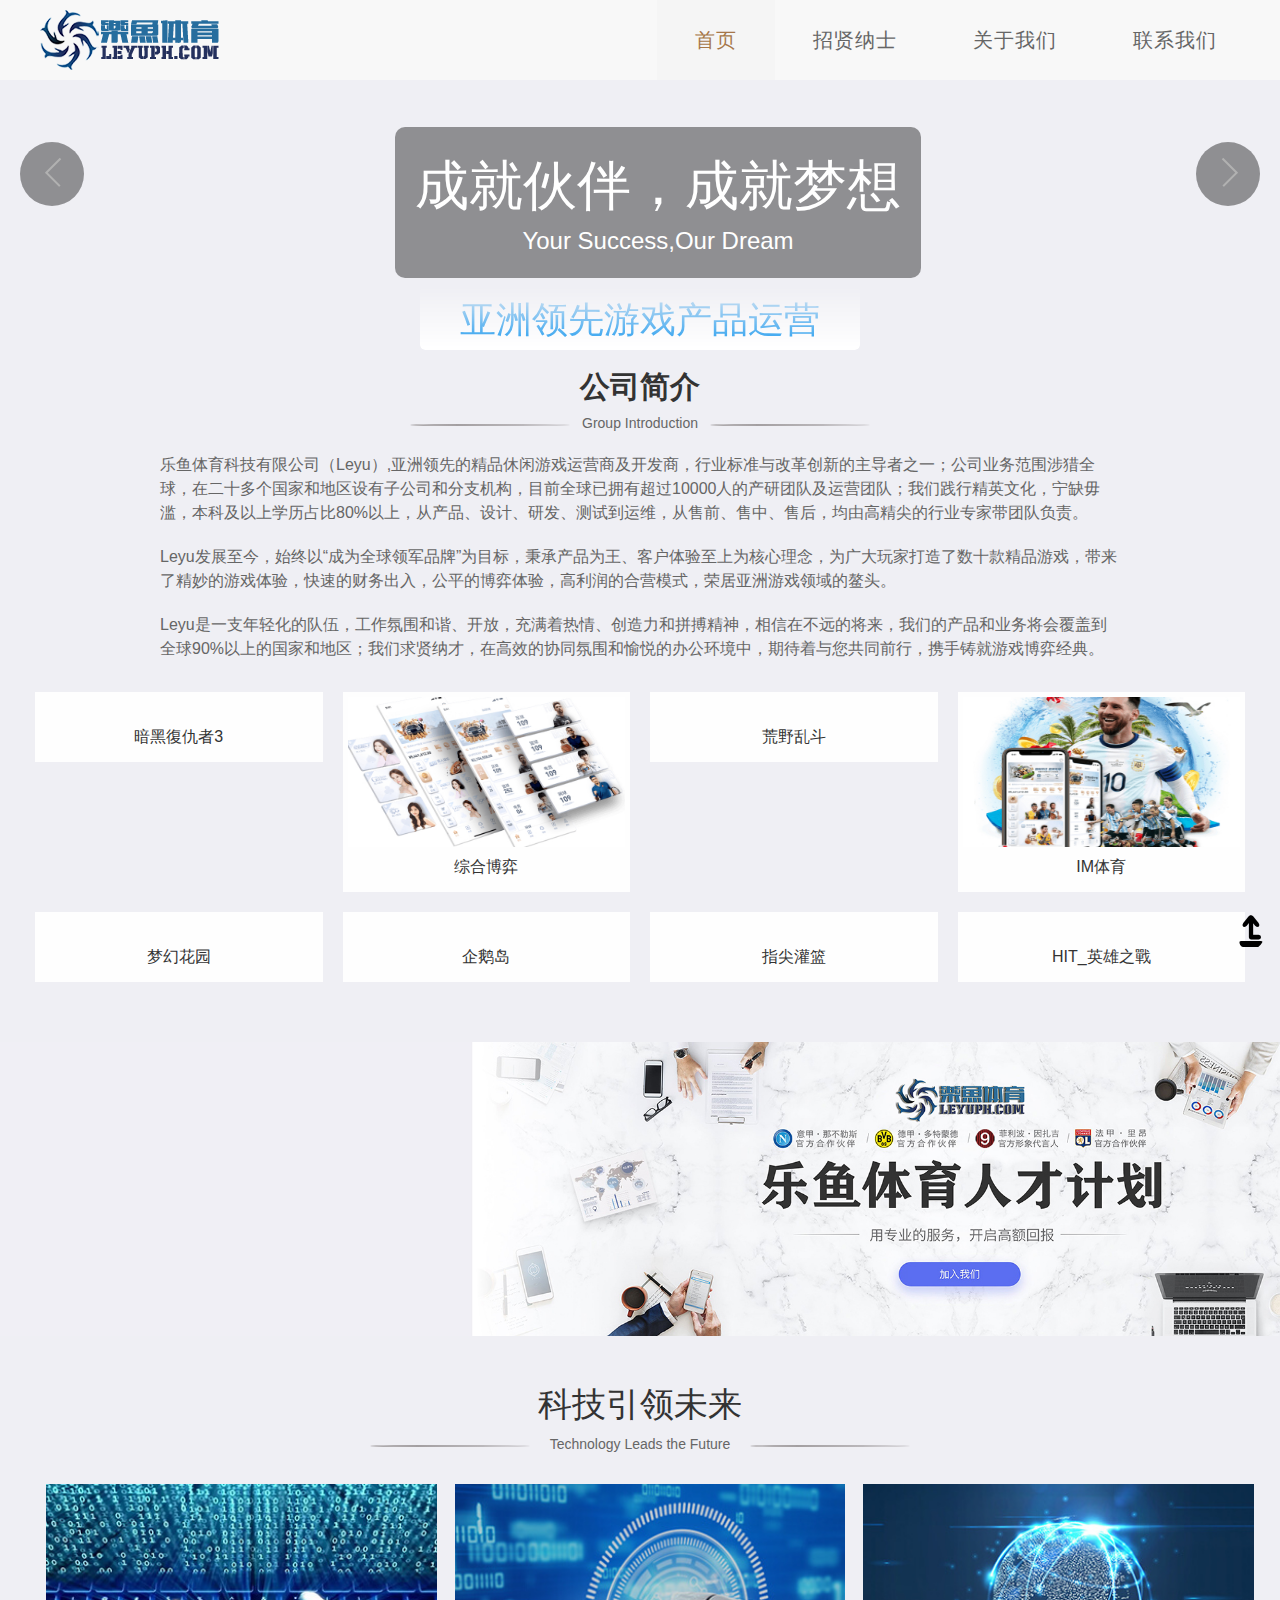
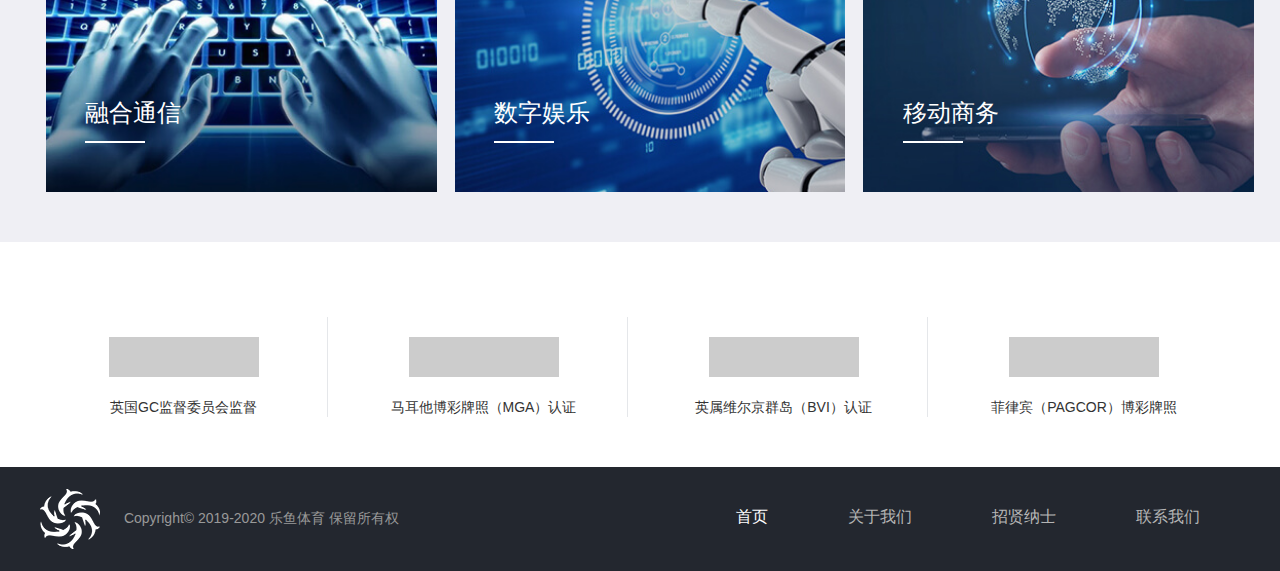
==== index.html @ 49783136 "add worker" ====
<!DOCTYPE html>
<html lang="en" class=" js csstransforms csstransforms3d csstransitions">


<head>
    <meta http-equiv="Content-Type" content="text/html; charset=UTF-8">

    <meta http-equiv="X-UA-Compatible" content="IE=11">
    <title>乐鱼体育官网</title>
    <meta name="viewport" content="width=device-width, initial-scale=1">
    <meta name="keywords" content="乐鱼体育官网">
    <link rel="shortcut icon" href="img/favicon.ico">
    <link rel="stylesheet" type="text/css" href="index_files/demo-v=1.0.0.css">
    <link rel="stylesheet" href="index_files/common-v=1.0.0.css">
    <link rel="stylesheet" href="index_files/plugins-v=1.0.0.css">
    <link rel="stylesheet" href="index_files/style-v=1.0.0.css">

    <style>
        @media (min-width: 992px) {
            .col-md-3 {
                width: 20%;
            }
        }

        .wow {
            visibility: visible !important;
        }
    </style>
    <!-- Global site tag (gtag.js) - Google Analytics -->
<script async src="https://www.googletagmanager.com/gtag/js?id=G-ELKP93X897"></script>
<script>
  window.dataLayer = window.dataLayer || [];
  function gtag(){dataLayer.push(arguments);}
  gtag('js', new Date());

  gtag('config', 'G-ELKP93X897');
</script>
</head>

<body class="home-page">



    <header id="home" class="home bg-image">
        <div class="overlay">
            <nav class="navbar navbar-default nav-sec navbar-fixed-top  wow fadeInUp" style="visibility: visible; animation-name: fadeInUp;">
                <div class="container">
                    <div class="navbar-header nav-pc">
                        <a class="navbar-brand" href="javascript:window.open('http://leyuph.com/');" title="Leyu">
                            <img src="index_files/logo.png" alt="Leyu Logo" id="Leyu Logo">
                        </a>
                    </div>
                    <div>
                        <ul class="nav navbar-nav navbar-right">
                            <li class="nav-mobile">
                            </li>
                            <li class="active">
                                <a href="index1.html">
                                    <span>首页</span>
                                </a>
                            </li>
                            <li>
                                <a href="imploye.html">
                                    <span>招贤纳士</span>
                                </a>
                            </li>
                            <li>
                                <a href="about.html">
                                    <span>关于我们</span>
                                </a>
                            </li>
                            <li>
                                <a href="contact.html">
                                    <span>联系我们</span>
                                </a>
                            </li>
                        </ul>
                    </div>
                </div>
            </nav>
        </div>
    </header>
    <!-- 头部结束 -->

    <section id="slider" class="slider mt80">
        <div class="video-box show-pc">
            <div class="title txt">
                <p class="wow fadeInLeft" data-wow-delay="0.2s" style="visibility: visible; animation-delay: 0.2s; animation-name: fadeInLeft;">成就伙伴，成就梦想</p>
                <span class="wow fadeInRight" data-wow-delay="0.2s" style="visibility: visible; animation-delay: 0.2s; animation-name: fadeInRight;">Your Success,Our
                    Dream</span>
            </div>
            <div class="video-01" style="display: none;">
                <video playsinline="" muted="" poster="./img/home-banner-placeholder.jpg" id="video-first">
                    <source src="img/banner-1.mp4" type="video/mp4">
                </video>
            </div>
            <div class="video-02" style="">
                <video playsinline="" muted="" poster="./img/home-banner-placeholder.jpg" id="video-second">
                    <source src="img/banner-2.mp4" type="video/mp4">
                </video>
            </div>
            <div class="swiper-btn-prev btn-video-swiper"><span></span></div>
            <div class="swiper-btn-next btn-video-swiper"><span></span></div>
        </div>
        <div class="swiper-container swiper-container-top show-mobile swiper-container-horizontal">
            <div class="txt-mobile">
                <p class="wow fadeInLeft animated" data-wow-delay="0.2s" style="visibility: visible; animation-delay: 0.2s; animation-name: fadeInLeft;">成就伙伴，成就梦想</p>
                <span class="wow fadeInRight animated" data-wow-delay="0.2s" style="visibility: visible; animation-delay: 0.2s; animation-name: fadeInRight;">Your Success,Our
                    Dream</span>
            </div>
            <div class="swiper-wrapper" style="transition-duration: 0ms;">
                <div class="swiper-slide swiper-slide-duplicate swiper-slide-duplicate-active" data-swiper-slide-index="1"><img src="index_files/home-banner-02-m.jpg"></div>
                <div class="swiper-slide swiper-slide-prev swiper-slide-duplicate-next" data-swiper-slide-index="0"><img src="index_files/home-banner-01-m.jpg"></div>
                <div class="swiper-slide swiper-slide-active" data-swiper-slide-index="1"><img src="index_files/home-banner-02-m.jpg"></div>
                <div class="swiper-slide swiper-slide-duplicate swiper-slide-next swiper-slide-duplicate-prev" data-swiper-slide-index="0"><img src="index_files/home-banner-01-m.jpg"></div>
            </div>
            <!-- Add Pagination -->
            <div class="swiper-pagination swiper-pagination-clickable swiper-pagination-bullets"><span class="swiper-pagination-bullet"></span><span class="swiper-pagination-bullet swiper-pagination-bullet-active"></span></div>
        </div>
    </section>
    <!-- 轮播结束 -->

    <section id="group-intro" class="group-intro">
        <div class="overlay">
            <div class="container">
                <div class="row">
                    <div class="col-md-12">
                        <div class="section-title text-center wow fadeInUp" data-wow-delay="0.2s" data-wow-duration=".5s" style="visibility: visible; animation-duration: 0.5s; animation-delay: 0.2s; animation-name: fadeInUp;">
                            <h3 class="show-pc" style="-webkit-mask-image: -webkit-gradient(linear, 0 0, 0 bottom, from(rgba(77, 169, 231, 0)), to(#1798ef));color: #1798ef;">亚洲领先游戏产品运营</h3>
                            <h2>公司简介</h2>
                            <span class="title-underline wow fadeInUp" data-wow-delay="0.4s" data-wow-duration=".5s" style="visibility: visible; animation-duration: 0.5s; animation-delay: 0.4s; animation-name: fadeInUp;">
                                Group Introduction
                            </span>
                            <p class="details" style="text-align: left;">
                                乐鱼体育科技有限公司（Leyu）,亚洲领先的精品休闲游戏运营商及开发商，行业标准与改革创新的主导者之一；公司业务范围涉猎全球，在二十多个国家和地区设有子公司和分支机构，目前全球已拥有超过10000人的产研团队及运营团队；我们践行精英文化，宁缺毋滥，本科及以上学历占比80%以上，从产品、设计、研发、测试到运维，从售前、售中、售后，均由高精尖的行业专家带团队负责。
                            </p>
                            <p class="details" style="text-align: left;">
                                Leyu发展至今，始终以“成为全球领军品牌”为目标，秉承产品为王、客户体验至上为核心理念，为广大玩家打造了数十款精品游戏，带来了精妙的游戏体验，快速的财务出入，公平的博弈体验，高利润的合营模式，荣居亚洲游戏领域的鳌头。
                            </p>
                            <p class="details" style="text-align: left;">
                                Leyu是一支年轻化的队伍，工作氛围和谐、开放，充满着热情、创造力和拼搏精神，相信在不远的将来，我们的产品和业务将会覆盖到全球90%以上的国家和地区；我们求贤纳才，在高效的协同氛围和愉悦的办公环境中，期待着与您共同前行，携手铸就游戏博弈经典。
                            </p>
                        </div>
                    </div>
                </div>
                <div class="row width90">
                    <div class="col-md-4 wow fadeInUp" data-wow-delay="0.2s" style="visibility: visible; animation-delay: 0.2s; animation-name: fadeInUp;">
                    </div>
                    <div class="col-md-12">
                        <div class="row">
                            <div class="col-md-3.5 col-sm-3 wow fadeInUp show-pc" data-wow-delay="0.1s" style="visibility: visible; animation-delay: 0.1s; animation-name: fadeInUp;">
                                <div class="single-info">
                                    <div class="icon-contact">
                                        <img src="index_files/暗黑復仇者3@2x.jpg" alt="">
                                    </div>
                                    <div class="info-text">
                                        <h4>暗黑復仇者3</h4>
                                    </div>
                                </div>
                            </div>
                            <div class="col-md-3.5 col-sm-3 wow fadeInUp" data-wow-delay="0.2s" style="visibility: visible; animation-delay: 0.2s; animation-name: fadeInUp;">
                                <div class="single-info">
                                    <div class="icon-contact">
                                        <img src="index_files/zonghe.jpg" alt="">
                                    </div>
                                    <div class="info-text">
                                        <h4>综合博弈</h4>
                                    </div>
                                </div>
                            </div>
                            <div class="col-md-3.5 col-sm-3 wow fadeInUp show-pc" data-wow-delay="0.4s" style="visibility: visible; animation-delay: 0.4s; animation-name: fadeInUp;">
                                <div class="single-info">
                                    <div class="icon-contact">
                                        <img src="index_files/荒野乱斗@2x.jpg" alt="">
                                    </div>
                                    <div class="info-text">
                                        <h4>荒野乱斗</h4>
                                    </div>
                                </div>
                            </div>
                            <div class="col-md-3.5 col-sm-3 wow fadeInUp" data-wow-delay="0.6s" style="visibility: visible; animation-delay: 0.6s; animation-name: fadeInUp;">
                                <div class="single-info">
                                    <div class="icon-contact">
                                        <img src="index_files/IMsport.jpg" alt="">
                                    </div>
                                    <div class="info-text">
                                        <h4>IM体育</h4>
                                    </div>
                                </div>
                            </div>
                            <div class="col-md-3.5 col-sm-3 wow fadeInUp" data-wow-delay="0.1s" style="visibility: hidden; animation-delay: 0.1s; animation-name: none;">
                                <div class="single-info">
                                    <div class="icon-contact lee-skype-wrap">
                                        <img class="lazy" src="index_files/梦幻花园@2x.jpg" data-original="index_files/梦幻花园@2x.jpg" alt="">
                                    </div>
                                    <div class="info-text">
                                        <h4>梦幻花园</h4>
                                    </div>
                                </div>
                            </div>
                            <div class="col-md-3.5 col-sm-3 wow fadeInUp show-pc" data-wow-delay="0.2s" style="visibility: hidden; animation-delay: 0.2s; animation-name: none;">
                                <div class="single-info">
                                    <div class="icon-contact">
                                        <img class="lazy" src="index_files/企鹅岛@2x.jpg" data-original="index_files/企鹅岛@2x.jpg" alt="">
                                    </div>
                                    <div class="info-text">
                                        <h4>企鹅岛</h4>
                                    </div>
                                </div>
                            </div>
                            <div class="col-md-3.5 col-sm-3 wow fadeInUp" data-wow-delay="0.4s" style="visibility: hidden; animation-delay: 0.4s; animation-name: none;">
                                <div class="single-info">
                                    <div class="icon-contact">
                                        <img class="lazy" src="index_files/指尖灌篮@2x.jpg" data-original="index_files/指尖灌篮@2x.jpg" alt="">
                                    </div>
                                    <div class="info-text">
                                        <h4>指尖灌篮</h4>
                                    </div>
                                </div>
                            </div>
                            <div class="col-md-3.5 col-sm-3 wow fadeInUp show-pc" data-wow-delay="0.6s" style="visibility: hidden; animation-delay: 0.6s; animation-name: none;">
                                <div class="single-info">
                                    <div class="icon-contact">
                                        <img class="lazy" src="index_files/HIT_英雄之戰@2x.jpg" data-original="index_files/HIT_英雄之戰@2x.jpg" alt="">
                                    </div>
                                    <div class="info-text">
                                        <h4>HIT_英雄之戰</h4>
                                    </div>
                                </div>
                            </div>
                        </div>
                    </div>
                </div>
            </div>
        </div>
    </section>
    <!-- 集团简介结束 -->

    <div id="location" class="location">
        <div class="swiper-container swiper-location show-pc">
            <div class="swiper-wrapper">
               <img class="lazy" src="img/banner-01.jpg" data-original="img/banner-01.jpg" alt="" style="margin: 0 auto;width:1920px" >

                                    </div>
                                </div>
                            </div>
                            <div class="col-md-5 col-sm-6">
                            </div>
                        </div>
                    </div>
                </div>

                    </div>
                </div>
            </div>

        </div>
        <div class="overlay show-mobile">
            <div class="container">
                <div class="row">
                    <div class="col-md-12">
                        <div class="section-title text-center wow fadeInUp animated" data-wow-delay="0.2s" data-wow-duration=".5s" style="visibility: visible; animation-duration: 0.5s; animation-delay: 0.2s; animation-name: fadeInUp;">
                            <h3 class="show-pc" text="集网络之成  融科技于身"></h3>
                            <h2>地理位置</h2>
                            <span class="title-underline wow fadeInUp animated" data-wow-delay="0.4s" data-wow-duration=".5s" style="visibility: visible; animation-duration: 0.5s; animation-delay: 0.4s; animation-name: fadeInUp;">
                                Geographical Position
                            </span>
                            <p class="details">乐鱼体育（Leyu）坐落在马尼拉，菲律宾首都及第一大城市，
                                是全世界最具国际化的城市之一， 同时也是全世界最多元化
                                的城市之一， 被人们称为“亚洲的纽约”。是菲律宾的首都城
                                市和最大的港口， 位于菲律宾最大岛屿－吕宋岛马尼拉湾东
                                岸，也称“小吕宋”， 濒临天然的优良港湾 —— 马尼拉湾。
                                可谓天高海阔，人间至美之境。</p>
                        </div>
                    </div>
                </div>
                <div class="row width90">
                    <div class="col-md-12">
                        <div class="row">
                            <div class="col-md-3.5 col-sm-3 wow fadeInUp animated" data-wow-delay="0.1s" style="visibility: visible; animation-delay: 0.1s; animation-name: fadeInUp;">
                                <div class="single-info">
                                    <div class="icon-contact">
                                        <img class="lazy" src="index_files/placeholder.jpg" data-original="img/location-m-01.jpg" alt="">
                                        <img class="lazy" src="index_files/placeholder.jpg" data-original="img/location-m-02.jpg" alt="" style="margin-top: 10%">
                                    </div>
                                </div>
                            </div>
                            <div class="col-md-3.5 col-sm-3 wow fadeInUp animated" data-wow-delay="0.2s" style="visibility: visible; animation-delay: 0.2s; animation-name: fadeInUp;">
                                <div class="single-info">
                                    <div class="icon-contact">
                                        <img class="lazy" src="index_files/placeholder.jpg" data-original="img/location-m-03.jpg" alt="">
                                    </div>
                                </div>
                            </div>
                        </div>
                    </div>
                </div>
            </div>
        </div>
    </div>
    <!-- 地理位置结束 -->

    <div id="support" class="support">
        <div class="overlay">
            <div class="container">
                <div class="title">
                    <h2>科技引领未来</h2>
                    <span class="title-underline wow fadeInUp" data-wow-delay="0.2s" style="visibility: hidden; animation-delay: 0.2s; animation-name: none;">
                        Technology Leads the Future
                    </span>
                </div>
                <div class="detail">
                    <ul>
                        <li class="wow fadeInUp" data-wow-delay="0.2s" style="visibility: hidden; animation-delay: 0.2s; animation-name: none;">
                            <img src="index_files/tech-01.jpg" alt="" class="show-pc">
                            <div class="hover-cont">
                                <h6>融合通信</h6>
                                <p>基于云托管解决方案，在固定和移动网络上同时使用不同技术提供产品比以往任何时候都更加重要。乐鱼体育通信是基于云托管解决方案的下一代服务交付平台，300余家三方支付稳定合作。
                                </p>
                            </div>
                            <img src="index_files/tech-m-01.jpg" alt="" class="show-mobile">
                        </li>
                        <li class="wow fadeInUp" data-wow-delay="0.4s" style="visibility: hidden; animation-delay: 0.4s; animation-name: none;">
                            <img src="index_files/tech-02.jpg" alt="" class="show-pc">
                            <div class="hover-cont">
                                <h6>数字娱乐</h6>
                                <p>如今，广泛开发的数字娱乐行业比以往任何时候都能覆盖更多的平台和用户。乐鱼体育为电信服务提供商、平台代理商提供数字娱乐解决方案。
                                </p>
                            </div>
                            <img src="index_files/tech-m-02.jpg" alt="" class="show-mobile">
                        </li>
                        <li class="wow fadeInUp" data-wow-delay="0.6s" style="visibility: hidden; animation-delay: 0.6s; animation-name: none;">
                            <img src="index_files/tech-03.jpg" alt="" class="show-pc">
                            <div class="hover-cont">
                                <h6>移动商务</h6>
                                <p>移动商务市场的蓬勃发展表明公司必须进入移动金融领域。无论您是需要开发移动钱包应用程序，还是为您的客户实施其他移动金融游戏服务，乐鱼体育团队都将提出并实施最佳解决方案。
                                </p>
                            </div>
                            <img src="index_files/tech-m-03.jpg" alt="" class="show-mobile">
                        </li>
                    </ul>
                    <div class="clr"></div>
                </div>
            </div>
        </div>
    </div>
    <!-- 科技引领未来结束  -->

    <div class="product-show product-detail" id="advantage">
        <div class="product-list">
            <ul>
                <li class="wow fadeInUp" data-wow-delay="0.4s" style="visibility: hidden; animation-duration: 1s; animation-delay: 0.4s; animation-name: none;">
                    <div class="icon">
                        <img class="lazy" src="index_files/placeholder.jpg" data-original="img/rz_1.png" alt="" width="150" height="40">
                    </div>
                    <span>英国GC监督委员会监督</span>
                </li>
                <li class="wow fadeInUp" data-wow-delay="0.4s" style="visibility: hidden; animation-duration: 1s; animation-delay: 0.4s; animation-name: none;">
                    <div class="icon">
                        <img class="lazy" src="index_files/placeholder.jpg" data-original="img/rz_2.png" alt="" width="150" height="40">
                    </div>
                    <span>马耳他博彩牌照（MGA）认证</span>
                </li>
                <li class="wow fadeInUp" data-wow-delay="0.4s" style="visibility: hidden; animation-duration: 1s; animation-delay: 0.4s; animation-name: none;">
                    <div class="icon">
                        <img class="lazy" src="index_files/placeholder.jpg" data-original="img/rz_3.png" alt="" width="150" height="40">
                    </div>
                    <span>英属维尔京群岛（BVI）认证</span>
                </li>
                <li class="wow fadeInUp" data-wow-delay="0.4s" style="visibility: hidden; animation-duration: 1s; animation-delay: 0.4s; animation-name: none;">
                    <div class="icon">
                        <img class="lazy" src="index_files/placeholder.jpg" data-original="img/rz_4.png" alt="" width="150" height="40">
                    </div>
                    <span>菲律宾（PAGCOR）博彩牌照</span>
                </li>
            </ul>
            <div class="clr"></div>
        </div>
    </div>

    <footer id="footer" class="footer">
        <div class="container">

            <div class="logo-footer wow fadeInUp fl" style="visibility: hidden; animation-name: none;">
                <img src="index_files/leyulogo.png" alt="Leyu" title="Leyu">
                <span class="copyright">Copyright© 2019-2020 乐鱼体育 保留所有权</span>
            </div>
            <div class="fr footer-menus">
                <a href="index1.html" class="fl wow fadeInUp active" data-wow-duration=".1s" style="visibility: hidden; animation-duration: 0.1s; animation-name: none;">首页</a>
                <!-- <a href="./fund.html" class="fl wow fadeInUp"
                    style="visibility: hidden; animation-name: none;">投资</a> -->
                <a href="about.html" class="fl wow fadeInUp" data-wow-duration="2s" style="visibility: hidden; animation-duration: 2s; animation-name: none;">关于我们</a>
                <a href="imploye.html" class="fl wow fadeInUp" data-wow-duration="3s" style="visibility: hidden; animation-duration: 3s; animation-name: none;">招贤纳士</a>
                <a href="contact.html" class="fl wow fadeInUp" data-wow-duration="4s" style="visibility: hidden; animation-duration: 4s; animation-name: none;">联系我们</a>
            </div>
        </div>
    </footer>
    <!-- 底部结束 -->

    <div id="scroll-top">
        <i class="fa fa-arrow-up fa-3x"></i>
    </div>
    <!-- 返回顶部 -->


    <script type="text/javascript" src="modernizr.custom.53451-v=1.0.0.js"></script>
    <script src="plugins-v=1.0.0.js"></script>
    <script src="custom-v=1.0.0.js"></script>
    <script type="text/javascript">
        // 顶部轮播
        // var mySwiper = new Swiper ('.swiper-location', {
        //     loop: true,
        //     nextButton: '.swiper-button-next',
        //     prevButton: '.swiper-button-prev',
        //     autoplay: 3000,
        //     autoplayDisableOnInteraction: false,
        // });

        // 视频轮播
        showFirst();

        function showFirst() {
            var videoFirst = document.getElementById("video-first");
            var videoSecond = document.getElementById("video-second");
            $(".video-01").show();
            $(".video-02").hide();
            videoFirst.play();
            videoFirst.addEventListener('ended', function () {
                setTimeout(function () {
                    showSecond();
                }, 400);
            }, false);
        }

        function showSecond() {
            var videoFirst = document.getElementById("video-first");
            var videoSecond = document.getElementById("video-second");
            $(".video-02").show();
            $(".video-01").hide();
            videoSecond.play();
            videoSecond.addEventListener('ended', function () {
                setTimeout(function () {
                    showFirst();
                }, 400);
            }, false);
        }

        $(".btn-video-swiper").on("click", function () {
            if ($(".video-01").is(":hidden")) {
                showFirst();
            } else {
                showSecond()
            }
        })

        // 解决左右滑动
        document.addEventListener('touchmove', (e) => {
            e.preventDefault();
        })
    </script>
    <script type="text/javascript">
        $(function () {
            $('img').lazyload();
            var swiper = new Swiper('.swiper-container-top', {
                pagination: '.swiper-pagination',
                paginationClickable: true,
                loop: true,
                autoplay: 2000,
                autoplayDisableOnInteraction: false
            });
        })
    </script>



<script async="" type="text/javascript" src="_Incapsula_Resource-719d34d31c8e.js"></script>
</body>

</html>
---- index_files/demo-v=1.0.0.css ----
blockquote,body,dd,div,dl,dt,fieldset,form,h1,h2,h3,h4,h5,h6,input,li,ol,p,pre,td,textarea,th,ul {
	margin: 0;
	padding: 0
}

body,html {
	margin: 0;
	padding: 0
}

table {
	border-collapse: collapse;
	border-spacing: 0
}

fieldset,img {
	border: 0
}

address,caption,cite,code,dfn,th,var {
	font-style: normal;
	font-weight: 400
}

ol,ul {
	list-style: none
}

caption,th {
	text-align: left
}

h1,h2,h3,h4,h5,h6 {
	font-size: 100%;
	font-weight: 400
}

q:after,q:before {
	content: ''
}

abbr,acronym {
	border: 0
}

header,section {
	display: block
}

.lee-container {
	width: 100%;
	position: relative;
	text-align: center
}

.clr {
	clear: both
}

.lee-container>header {
	padding: 20px 30px 10px 30px;
	margin-bottom: 40px;
	position: relative;
	display: block;
	text-align: center
}

.lee-container>header h1 {
	font-family: BebasNeueRegular,Arial,sans-serif;
	font-size: 35px;
	position: relative;
	font-weight: 300;
	text-transform: uppercase;
	color: rgba(101,141,114,.9);
	text-shadow: 1px 1px 1px rgba(0,0,0,.2);
	padding: 0 0 5px 0
}

.lee-container>header h1 span {
	color: #a0caad;
	text-shadow: 1px 1px 1px rgba(255,255,255,.4)
}

.codrops-top {
	line-height: 24px;
	font-size: 11px;
	background: rgba(255,255,255,.5);
	text-transform: uppercase;
	z-index: 9999;
	position: relative;
	box-shadow: 1px 0 2px rgba(0,0,0,.2);
	-webkit-animation: slideOut .5s ease-in-out .3s backwards
}

@-webkit-keyframes slideOut {
	0% {
		top: -30px;
		opacity: 0
	}

	100% {
		top: 0;
		opacity: 1
	}
}

.codrops-top a {
	padding: 0 10px;
	letter-spacing: 1px;
	color: #333;
	text-shadow: 0 1px 1px #fff;
	display: block;
	float: left
}

.codrops-top a:hover {
	background: #fff
}

.codrops-top span.right {
	float: right
}

.codrops-top span.right a {
	float: left;
	display: block
}

.codrops-demos {
	text-align: center;
	display: block;
	padding-top: 20px
}

.codrops-demos a,.codrops-demos a.current-demo,.codrops-demos a.current-demo:hover {
	display: inline-block;
	border: 1px solid #719c7f;
	padding: 4px 10px 3px;
	font-size: 13px;
	line-height: 18px;
	margin: 0 3px;
	font-weight: 800;
	-webkit-box-shadow: 0 1px 1px rgba(0,0,0,.1);
	-moz-box-shadow: 0 1px 1px rgba(0,0,0,.1);
	box-shadow: 0 1px 1px rgba(0,0,0,.1);
	color: #fff;
	text-shadow: 1px 1px 1px rgba(0,0,0,.9);
	-webkit-border-radius: 5px;
	-moz-border-radius: 5px;
	border-radius: 5px;
	background: #90bd9e;
	background: -moz-linear-gradient(top,#90bd9e 0,#72a081 100%);
	background: -webkit-gradient(linear,left top,left bottom,color-stop(0,#90bd9e),color-stop(100%,#72a081));
	background: -webkit-linear-gradient(top,#90bd9e 0,#72a081 100%);
	background: -o-linear-gradient(top,#90bd9e 0,#72a081 100%);
	background: -ms-linear-gradient(top,#90bd9e 0,#72a081 100%);
	background: linear-gradient(top,#90bd9e 0,#72a081 100%)
}

.codrops-demos a:hover {
	background: #85b995
}

.codrops-demos a:active {
	-webkit-box-shadow: 0 1px 1px rgba(255,255,255,.4);
	-moz-box-shadow: 0 1px 1px rgba(255,255,255,.4);
	box-shadow: 0 1px 1px rgba(255,255,255,.4)
}

.codrops-demos a.current-demo,.codrops-demos a.current-demo:hover {
	color: #506757;
	text-shadow: 0 1px 1px rgba(255,255,255,.3)
}

@media only screen and (max-width:767px) {
	#tyLogo {
		margin-top: -16px
	}

	.top-nav-collapse #tyLogo {
		margin-top: -12px
	}
}
 
.nav-sec {
	padding: 10px 0
}

.nav-sec .navbar-toggle .icon-bar {
	background-color: #333!important
}
---- index_files/common-v=1.0.0.css ----
.clr {
	width: 0;
	height: 0;
	overflow: hidden;
	clear: both
}

.product-show {
	background: #fff;
	box-sizing: border-box;
	padding: 50px 0
}

.product-show .title {
	text-align: center;
	margin-bottom: 40px;
	font-size: 16px
}

.product-show .title h5 {
	font-size: 22px;
	margin: 25px 0
}

.product-show .title .app-hid {
	max-width: 1200px;
	margin: 0 auto;
	padding: 0 20px
}

.product-show .banner {
	max-width: 1440px;
	width: 100%;
	position: relative;
	overflow: hidden;
	cursor: pointer;
	margin: 0 auto
}

.product-show .imgbox {
	width: 85%;
	height: 430px;
	position: relative;
	overflow: hidden;
	margin: 0 auto
}

.product-show .box2 {
	display: none
}

.product-show .img {
	position: absolute;
	display: none;
	left: 0;
	top: 0;
	width: 100%
}

.product-show .im {
	display: block
}

.product-show .change {
	display: block;
	position: absolute;
	z-index: 20;
	opacity: .6;
	transition: .4s;
	top: 50%;
	transform: translateY(-50%);
	width: 3%
}

.product-show .change:hover {
	opacity: 1
}

.product-show .pre {
	left: 1%
}

.product-show .next {
	right: 1%
}

.product-show .app-list {
	padding: 0 10px
}

.product-show .app-list ul li {
	height: 35px;
	line-height: 35px;
	text-align: center
}

.product-show .app-list ul li i {
	display: inline-block;
	width: 8px;
	height: 8px;
	background: #04afa6;
	border-radius: 50%
}

.product-detail .product-list {
	max-width: 1200px;
	margin: 0 auto
}

.product-list ul {
	display: flex;
	align-content: center;
	justify-content: center;
	flex-wrap: wrap
}

.product-list ul li {
	width: 24%;
	margin: 25px 1% 0 0;
	text-align: center;
	font-size: 14px;
	background: #fff;
	transition: all .1s;
	border-right: 1px solid #e5e7ea
}

.product-list ul li:last-child {
	border-right: none
}

.product-list ul li.not-use {
	height: 0;
	box-shadow: none;
	margin-top: 0
}

.product-list ul li.not-use:hover {
	background: #fff
}

.product-list ul li .icon {
	margin: 20px auto;
	text-align: center
}

.product-list ul li .icon span {
	color: #333;
	font-size: 16px
}

.product-list ul li p {
	font-size: 14px;
	margin-top: 10px;
	color: #999
}

.programme {
	position: relative;
	background-size: 100% 100%;
	overflow: hidden;
	width: 100%
}

.programme .tab {
	text-align: center;
	float: left;
	position: relative;
	z-index: 10;
	width: 15%;
	background-color: #fff
}

.programme .tab a,
.programme .tab button {
	display: block;
	color: #848484;
	font-size: 16px;
	width: 100%;
	height: 50px;
	line-height: 50px;
	transition: all .6s;
	cursor: pointer;
	border: 1px solid #efeff4;
	outline: 0;
	text-decoration: none
}

.programme .tab a.active,
.programme .tab a:hover,
.programme .tab button.active,
.programme .tab button:hover {
	background-color: #f5f5f5;
	color: #333;
	font-size: 18px;
	border-left: 5px solid #debd9a
}

.programme .detail {
	float: left;
	padding: 4%;
	width: 85%
}

.programme .detail h3 {
	font-size: 34px
}

.container h5,
.programme .detail h5 {
	font-size: 24px;
	margin-top: 20px;
	color: #333
}

.programme .detail p {
	color: #666;
	font-size: 16px;
	line-height: 24px
}

.programme .detail .tab-cont {
	transition: all .6s
}

.programme .detail .tab-cont>div {
	float: left
}

.programme .detail .tab-cont h5 {
	margin-bottom: 20px
}

#job .tab-cont button {
	background-color: #e93830;
	height: 45px;
	line-height: 45px;
	text-align: center;
	color: #fff;
	font-size: 16px;
	width: 180px;
	margin-top: 50px;
	border: none
}

#job .tab-cont button:hover {
	background-color: #c10e06
}

.tab-content img {
	background-color: #f5f5f5;
	width: auto;
	margin-top: 40px
}

.tab-content img:first-child {
	margin-right: 20px
}

.location {
	box-sizing: border-box;
	background-size: auto 100%
}

.location .title {
	text-align: center;
	font-size: 16px
}

.location .title h5 {
	font-size: 22px;
	margin: 25px 0
}

.location .scrsParent {
	display: none
}

.location .carousel {
	width: 100%;
	max-width: 1200px;
	margin: 0 auto;
	-webkit-perspective: 500px;
	-moz-perspective: 500px;
	-o-perspective: 500px;
	perspective: 500px;
	overflow: hidden;
	display: -webkit-box;
	display: -ms-flexbox;
	display: flex;
	-webkit-box-orient: vertical;
	-webkit-box-direction: normal;
	-ms-flex-direction: column;
	flex-direction: column;
	-webkit-box-align: center;
	-ms-flex-align: center;
	align-items: center
}

.location .carousel>* {
	-webkit-box-flex: 0;
	-ms-flex: 0 0 auto;
	flex: 0 0 auto
}

.location .carousel figure {
	margin: 0;
	width: 50%;
	-webkit-transform-style: preserve-3d;
	-moz-transform-style: preserve-3d;
	-o-transform-style: preserve-3d;
	transform-style: preserve-3d;
	-webkit-transition: -webkit-transform .5s;
	transition: -webkit-transform .5s;
	transition: transform .5s;
	transition: transform .5s, -webkit-transform .5s
}

.location .carousel figure>span {
	width: 100%;
	box-sizing: border-box;
	padding: 0 0;
	display: block
}

.location .carousel figure>span span {
	display: block;
	width: 100%;
	height: 100%;
	position: relative
}

.location .carousel figure>span img {
	width: 100%
}

.location .carousel figure>span i {
	display: block;
	position: absolute;
	overflow: hidden;
	left: 42px;
	right: 41px;
	top: 0;
	bottom: 100%;
	border-radius: 10px 10px 0 0;
	background: url(https://www.tenflyph.com/img/case/bk.png) center no-repeat;
	background-size: 100% 100%;
	transition: all .3s
}

.location .carousel figure span:hover i {
	bottom: 16px
}

.location .carousel figure>span:not(:first-of-type) {
	position: absolute;
	left: 0;
	top: 0
}

.location .carousel nav {
	display: -webkit-box;
	display: -ms-flexbox;
	display: flex;
	-webkit-box-pack: center;
	-ms-flex-pack: center;
	justify-content: center;
	margin: 20px 0 0
}

.location .carousel nav button.prev {
	position: absolute;
	top: 48%;
	right: 0;
	width: 32px;
	height: 58px;
	transform: translate(-50%, 0);
	background: url(https://www.tenflyph.com/img/case/next.png) no-repeat;
	border: 0;
	outline: 0;
	opacity: .8
}

.location .carousel nav button.prev:hover {
	opacity: 1
}

.lee-container .dg-lee-container nav span.dg-next {
	position: absolute;
	top: -220px;
	right: -550px;
	width: 32px;
	height: 58px;
	transform: translate(-50%, 0);
	background: url(https://www.tenflyph.com/img/case/next.png) no-repeat;
	border: 0;
	outline: 0;
	opacity: .8
}

.lee-container .dg-lee-container nav span.dg-next:hover {
	opacity: 1
}

.
 .location-more {
	width: 148px;
	margin: -40px auto 0
}

.support .overlay {
	padding: 50px 0
}

.support .title {
	text-align: center;
	margin-bottom: 30px;
	font-size: 16px
}

.support .title h2 {
	font-size: 34px;
	margin-top: 0;
	color: #333
}

.support .title h5 {
	font-size: 14px;
	margin: 15px 0;
	color: #999
}

.support .detail {
	max-width: 1200px;
	width: 100%;
	margin: 0 auto;
	color: #666
}

.support .detail ul {
	display: flex;
	align-content: center;
	justify-content: center;
	flex-wrap: wrap;
	margin-right: -20px
}

.support .detail li {
	float: left;
	width: 32%;
	text-align: center;
	margin-right: 1.5%;
	position: relative
}

.support .detail li:last-child {
	margin-right: 0
}

.support .detail li img {
	width: 100%
}

.support .detail ul li.not-use {
	height: 0;
	padding: 0
}

.culture .detail li {
	width: 24%;
	margin-right: 1%
}

.support .detail h6 {
	font-size: 24px;
	transition: all .8s;
	position: absolute;
	left: 10%;
	color: #fff;
	margin: 0
}

.support .detail h6:after {
	content: '';
	height: 2px;
	background-color: #fff;
	width: 60px;
	display: block;
	margin-top: 15px
}

.support .detail p {
	font-size: 14px;
	text-align: left;
	margin-top: 50%;
	z-index: 10
}

.support .detail .hover-cont {
	height: 30%;
	overflow: hidden;
	width: 100%;
	position: absolute;
	left: 0;
	bottom: 0;
	padding: 0 10%;
	transition: all .6s;
	color: #fff
}

.support .detail .blue-s {
	background: -webkit-linear-gradient(-45deg, #0163a5, #005690);
	background: -moz-linear-gradient(-45deg, #0163a5, #005690);
	background: -o-linear-gradient(-45deg, #0163a5, #005690);
	background: linear-gradient(-45deg, #0163a5, #005690)
}

.support .detail .green {
	background: -webkit-linear-gradient(-45deg, #a6cf42, #78bc1e);
	background: -moz-linear-gradient(-45deg, #a6cf42, #78bc1e);
	background: -o-linear-gradient(-45deg, #a6cf42, #78bc1e);
	background: linear-gradient(-45deg, #a6cf42, #78bc1e)
}

.support .detail .blue {
	background: -webkit-linear-gradient(-45deg, #04afa6, #018c7d);
	background: -moz-linear-gradient(-45deg, #04afa6, #018c7d);
	background: -o-linear-gradient(-45deg, #04afa6, #018c7d);
	background: linear-gradient(-45deg, #04afa6, #018c7d)
}

.support .detail .yellow {
	background: -webkit-linear-gradient(-45deg, #f8c600, #fc9c0a);
	background: -moz-linear-gradient(-45deg, #f8c600, #fc9c0a);
	background: -o-linear-gradient(-45deg, #f8c600, #fc9c0a);
	background: linear-gradient(-45deg, #f8c600, #fc9c0a)
}

.support .detail .hover-cont .icon img {
	visibility: hidden;
	opacity: 0;
	margin-top: -15px
}

.support .detail .hover-cont img.bt {
	position: absolute;
	left: 0;
	bottom: 0;
	transition: ease-in .5s;
	transition-delay: .1s;
	-moz-transition-delay: .1s;
	-webkit-transition-delay: .1s;
	-o-transition-delay: .1s
}

.support .detail li:hover {
	transition: all .6s
}

.support .detail li:hover h6 {
	margin-top: 20%;
	transition: all .2s
}

.support .detail li:hover .hover-cont {
	height: 100%;
	transition: all .6s;
	background: rgba(51, 51, 51, .7);
	border-bottom: 10px solid #debd9a
}

.support .detail li:hover .hover-cont .icon img {
	visibility: visible;
	opacity: 1;
	margin-top: -5px;
	transition: ease-in .5s;
	transition-delay: .3s;
	-moz-transition-delay: .3s;
	-webkit-transition-delay: .3s;
	-o-transition-delay: .3s
}

.support .scrsParent {
	display: none
}

.fl {
	float: left
}

.fr {
	float: right
}

@media screen and (max-width:1250px) {
	.product-show .banner .imgbox {
		height: 385px
	}
}

@media (min-width:1200px) {
	.container {
		width: 1200px !important;
		padding: 0 !important
	}
}

@media screen and (max-width:1150px) {
	.product-show .banner .imgbox {
		height: 350px
	}
}

@media screen and (max-width:1000px) {
	.product-show .banner .imgbox {
		height: 310px
	}

	#programme,
	#programme .overlay {
		height: auto
	}

	#programme .overlay {
		padding: 40px 0
	}

	#programme .tab {
		width: 240px;
		height: 40px;
		margin: 0 auto 40px;
		float: none
	}

	#programme .tab span {
		width: 50%;
		float: left
	}

	#programme .detail {
		float: none;
		width: 90%;
		margin: 0 auto
	}
}

@media only screen and (max-width:768px) {
	#boon .container li {
		width: 95% !important;
		float: none !important;
		font-size: 12px !important;
		margin: 10px auto !important;
		display: flex;
	}

	.app-hid,
	.product-show .box1,
	.screenshots,
	.server2 .cont p,
	.statistic-app {
		display: none
	}

	.bttn-applora-gradient.ios {
		width: 154px
	}

	.product-show {
		padding: 50px 0
	}

	.location .title img,
	.product-show .title img,
	.server2 .title img {
		width: 50%
	}

	.product-show .box2 {
		display: block
	}

	.product-show .banner .imgbox {
		height: 288px
	}

	.product-show .banner .change {
		display: none
	}

	#advantage .product-list li {
		width: 40%;
		height: auto;
		box-shadow: none;
		text-align: left;
		margin: 15px auto;
		border: none
	}

	#advantage .product-list li.not-use {
		margin: 0
	}

	#advantage .product-list li .icon {
		height: auto;
		display: inline-block;
		line-height: 60px;
		margin: 0;
		margin-right: 5px;
		background: 0 0
	}

	.location .carousel {
		display: none
	}

	.location .scrsParent {
		position: relative;
		display: block;
		margin-top: 30px
	}

	.location .scrsParent .owl-item {
		padding: 0 20px
	}

	.location .location-more {
		margin-top: 28px
	}

	.support .overlay {
		padding: 50px 0
	}

	.support .scrsParent {
		display: block;
		text-align: center
	}

	.support .title {
		margin-bottom: 0
	}

	.support .title h5 {
		margin-top: 0
	}

	.support .scrsParent .owl-item .item .icon {
		width: 20%;
		margin: 0 auto
	}

	.support .scrsParent .owl-item .item h6 {
		margin-top: 20px
	}

	.support .scrsParent .owl-item .item p {
		text-align: left;
		padding: 0 20px;
		margin-bottom: 0
	}

	.owl-next,
	.owl-prev {
		position: absolute;
		top: 50%;
		transform: translateY(-50%)
	}

	.owl-prev {
		left: 5px
	}

	.owl-next {
		right: 5px
	}

	.support .detail .hover-cont {
		height: 100%;
	}

	.support .detail h6 {
		top: 20%
	}

	.support .detail ul {
		margin: 0
	}

	.support .detail li {
		width: 90%;
		margin: 15px auto;
		float: none
	}

	.support .detail li:last-child {
		margin-right: auto
	}

	.fr.footer-menus,
	.logo-footer {
		text-align: center;
		float: none
	}

	.footer .copyright {
		margin: 0 !important
	}

	.fr.footer-menus {
		width: 100%
	}

	.footer-menus a {
		margin: 0 2% !important;
		float: none
	}
}

@media only screen and (max-width:480px) {
	.title-red {
		width: 100% !important
	}
}
---- index_files/style-v=1.0.0.css ----
li,
ul {
	list-style: none;
	padding: 0;
	margin: 0
}

.faqs .panel-title a.collapsed:after,
.faqs .panel-title a:after,
.our-team .applora-social-links a:before,
.pe-7s-share:before,
.post-butt2 span,
.title-underline i {
	-webkit-text-fill-color: transparent
}

html,
body {
	overflow-x: hidden;
}

body {
	font-family: \\5FAE\8F6F\96C5\9ED1, Helvetica Neue, Helvetica, PingFang SC, Hiragino Sans GB, Microsoft YaHei, Arial, sans-serif;
	overflow-x: hidden
}

.section-title {
	margin-bottom: 50px
}

#group-intro .section-title {
	margin-bottom: 0
}

.section-title h2 {
	text-transform: uppercase;
	margin: 0 0 10px;
	font-weight: 700;
}

.section-title .details {
	margin: 20px auto;
	text-align: center;
	color: #666;
	font-size: 16px;
	line-height: 24px;
	width: 80%
}

.title-underline {
	display: block;
	margin: auto;
	position: relative;
	z-index: 3;
	width: 540px;
	font-size: 14px;
	color: #666
}

#group-intro .title-underline {
	width: 460px
}

#enjoy .col-sm-3,
#group-intro .col-sm-3 {
	padding-left: 10px;
	padding-right: 10px
}

.title-underline:after,
.title-underline:before {
	content: "";
	display: block;
	position: absolute;
	height: 2px;
	border-radius: 50%;
	background: -webkit-linear-gradient(-45deg, #5f2c82, #ca4966);
	background: -o-linear-gradient(-45deg, #5f2c82, #ca4966);
	z-index: -1
}

.title-underline:after,
.title-underline:before {
	width: 160px;
	background: -moz-linear-gradient(-45deg, #5f2c82, #ca4966);
	background: linear-gradient(-45deg, #cccace, #928d8e);
	top: 11px
}

.title-underline:before {
	left: 0
}

.title-underline:after {
	right: 0
}

#home.bigTine:after,
#home.bigTriangle:after,
#home.cloud:after,
#home.waves:after,
.bttn-applora-gradient:before,
.social-applora-gradient:before {
	content: ''
}

.title-underline i {
	background: -webkit-linear-gradient(-45deg, #5f2c82, #ca4966);
	background: -moz-linear-gradient(-45deg, #5f2c82, #ca4966);
	background: -o-linear-gradient(-45deg, #5f2c82, #ca4966);
	background: linear-gradient(-45deg, #5f2c82, #ca4966);
	-webkit-background-clip: text
}

.pd-carousel .header-content .bttn-head a i,
.pd-carousel .header-content .bttn-head a:hover {
	-webkit-transition: all .4s ease-in-out;
	-moz-transition: all .4s ease-in-out;
	-o-transition: all .4s ease-in-out
}

#join-bottom .overlay,
.overlay {
	background: #efeff4
}

#particles-js {
	position: absolute
}

canvas {
	left: 0;
	top: 0;
	right: 0;
	bottom: 0
}

.nav-sec .navbar-nav>li>a,
.parallex-inner .bttn-head a i {
	-webkit-transition: all .4s ease-in-out;
	-moz-transition: all .4s ease-in-out;
	-o-transition: all .4s ease-in-out
}

.nav-sec {
	border-radius: 0 !important;
	margin-bottom: 0;
	padding: 0;
	-webkit-transition: all .5s ease-in-out;
	-moz-transition: all .5s ease-in-out;
	-o-transition: all .5s ease-in-out;
	transition: all .5s ease-in-out
}

.dropdown-menu,
.team .team-overlay {
	-webkit-transition: all .5s;
	-o-transition: all .5s
}

.navbar-fixed-top {
	border-radius: 0
}

.nav-sec .navbar-nav {
	padding-left: 15px;
	padding-right: 0
}

.nav-sec .navbar-nav>li>a {
	line-height: 80px;
	padding: 0 38px !important
}

.nav-sec .container>.navbar-header {
	margin-right: 0;
	margin-left: 0
}

.nav-sec>.container-fluid .navbar-brand {
	margin-left: 0
}

.nav-sec .navbar-toggle {
	margin: 0;
	border: 0;
	padding: 15px 5px
}

.nav-sec .navbar-collapse {
	text-align: center;
	padding: 0;
	overflow-x: hidden
}

.nav-sec .navbar-brand>img {
	margin-top: -15px
}

.nav-sec .navbar-toggle .icon-bar {
	background: #fff;
	width: 25px;
	height: 2px;
	margin: 5px 0;
	border-radius: 0;
	-webkit-border-radius: 0;
	-moz-border-radius: 0
}

.dropdown-menu>.active>a,
.dropdown-menu>.active>a:focus,
.dropdown-menu>.active>a:hover {
	color: #fff;
	background-color: transparent
}

.about .mobile-features .nav-pills>li>a:hover,
.dropdown-menu {
	background: -webkit-linear-gradient(-45deg, #5f2c82, #ca4966);
	background: -moz-linear-gradient(-45deg, #5f2c82, #ca4966);
	background: -o-linear-gradient(-45deg, #5f2c82, #ca4966)
}

.dropdown-menu {
	border-radius: 0 !important;
	position: absolute;
	top: 100%;
	left: 0;
	z-index: 1000;
	float: left;
	display: none;
	min-width: 100px;
	padding: 10px;
	margin-top: 5px;
	margin-left: -35px;
	background: linear-gradient(-45deg, #5f2c82, #ca4966);
	-webkit-background-clip: padding-box;
	background-clip: padding-box;
	border: none;
	-webkit-box-shadow: 0 2px 3px rgba(0, 0, 0, .1);
	box-shadow: 0 2px 3px rgba(0, 0, 0, .1);
	-webkit-transform: translateY(-8px);
	-moz-transform: translateY(-8px);
	-ms-transform: translateY(-8px);
	-o-transform: translateY(-8px);
	transform: translateY(-8px);
	transition: all .5s
}

.dropdown-menu>li>a {
	color: #111;
	padding: 7px 20px
}

.dropdown-menu>li>a:hover {
	color: #fff;
	background: 0 0
}

.nav-sec .navbar-nav>.dropdown>a:hover .dropdown-icon {
	color: #fff;
	background: 0 0;
	-webkit-transition: all .5s ease-in-out;
	-moz-transition: all .5s ease-in-out;
	-o-transition: all .5s ease-in-out;
	transition: all .5s ease-in-out
}

.dropdown .dropdown-icon {
	color: rgba(255, 255, 255, .7);
	font-size: 7px;
	line-height: 16px;
	font-family: FontAwesome;
	margin-left: 5px
}

.dropdown .dropdown-icon:before {
	content: "\f107";
	font-size: 12px
}

.nav-sec {
	border: none !important
}

.nav-sec .top-nav-collapse {
	background-color: #fff
}

.navbar-brand {
	height: auto;
	margin-top: 25px;
	padding: 0
}

.nav-sec .navbar-nav>li>a {
	font-size: 20px;
	text-transform: uppercase;
	font-weight: 400;
	color: #666;
	letter-spacing: 1px;
	transition: all .4s ease-in-out;
	font-family: 'Open Sans', sans-serif
}

.about .mobile-features .nav-pills>li>a:hover,
.nav-sec .dropdown-menu>li>a {
	-webkit-transition: all .4s ease-in-out;
	-moz-transition: all .4s ease-in-out;
	-o-transition: all .4s ease-in-out
}

.nav-sec .navbar-nav>li>a:hover {
	color: #a67749
}

.nav-sec .navbar-nav>.active>a,
.nav-sec .navbar-nav>.active>a:focus,
.nav-sec .navbar-nav>.active>a:hover,
.nav-sec .navbar-nav>.open>a,
.nav-sec .navbar-nav>.open>a:focus,
.nav-sec .navbar-nav>.open>a:hover {
	background-color: #f5f5f5
}

.nav-sec .navbar-toggle .icon-bar {
	background-color: #fff
}

.nav-sec .navbar-toggle {
	border-color: transparent
}

.nav-sec .navbar-toggle:focus,
.nav-sec .navbar-toggle:hover {
	background-color: transparent
}

.nav-sec .dropdown-menu>li>a {
	font-size: 13px;
	text-transform: uppercase;
	font-weight: 700;
	color: rgba(255, 255, 255, .7);
	letter-spacing: 1px;
	transition: all .4s ease-in-out
}

.header-content h1,
.word--magneto {
	font-size: 54px
}

.programme .detail table p {
	text-indent: 0 !important;
}

.programme .detail table th {
	vertical-align: top;
	min-width: 80px;
	line-height: 22px;
}

@media only screen and (max-width:767px) {

	.top-nav-collapse,
	.navbar-fixed-top {
		background: -webkit-linear-gradient(-45deg, #499edb, #49cdf7);
		background: -moz-linear-gradient(-45deg, #499edb, #49cdf7);
		background: -o-linear-gradient(-45deg, #499edb, #49cdf7);
		background: linear-gradient(-45deg, #499edb, #49cdf7);
		height: 44px;
		min-height: 44px;
	}

	.navbar-fixed-top {
		position: absolute;
	}

	.top-nav-collapse {
		position: fixed;
	}

	.swiper-btn-next,
	.swiper-btn-prev {
		width: 40px !important;
		height: 40px !important;
		top: 24% !important
	}

	.swiper-btn-prev .fa {
		margin: -2px 2px 0 0 !important
	}

	.swiper-btn-next .fa {
		margin: -3px 0 0 7px !important
	}

	.nav-sec .navbar-nav {
		padding-left: 0;
		width: 100%;
		margin: 0;
		position: relative;
		z-index: 8;
		display: flex;
		display: -webkit-flex;
	}

	.nav-sec .open .dropdown-menu>li>a {
		padding: 5px 20px;
		text-align: center;
		max-width: 100%
	}

	.mt56 {
		margin-top: 56px !important
	}

	.nav-sec .dropdown-toggle span {
		margin-left: 15px
	}

	.nav-sec .navbar-nav .open .dropdown-menu {
		max-width: 100%;
		margin: 0 auto
	}

	.nav-sec .navbar-nav .open .dropdown-menu>.active>a,
	.nav-sec .navbar-nav .open .dropdown-menu>.active>a:focus,
	.nav-sec .navbar-nav .open .dropdown-menu>.active>a:hover {
		color: #fff;
		background-color: transparent
	}

	.nav-sec .navbar-collapse,
	.navbar-default .navbar-form {
		border-color: transparent
	}

	.nav-sec .navbar-nav .open .dropdown-menu>li>a {
		padding: 10px 0;
		color: rgba(255, 255, 255, .7)
	}

	.nav-sec .navbar-nav .open .dropdown-menu>li>a:hover {
		color: #fff;
		background-color: transparent
	}
}

@media only screen and (min-width:768px) {
	.nav-sec .navbar-nav {
		float: none
	}

	.nav-sec>li>a {
		padding-top: 20px;
		padding-bottom: 20px
	}

	.nav-sec>.container .navbar-brand {
		margin-left: 0
	}

	.dropdown-menu {
		visibility: hidden;
		opacity: 0;
		display: block
	}

	.dropdown:hover .dropdown-menu {
		margin-top: 0;
		-webkit-transform: translateY(0);
		-moz-transform: translateY(0);
		-ms-transform: translateY(0);
		-o-transform: translateY(0);
		transform: translateY(0);
		visibility: visible;
		opacity: 1
	}
}

.header-inner {
	display: table;
	height: auto;
	margin: 100px 0 0;
	width: 100%
}

.header-content {
	position: relative;
	display: table-cell;
	vertical-align: middle
}

.header-content button {
	font-weight: 400;
	background-color: #303952;
	border: 1px solid #767785;
	width: 212px;
	height: 58px;
	line-height: 58px;
	text-align: center;
	margin: 0 auto;
	color: #fff;
	font-size: 32px;
	cursor: initial;
	outline: 0;
	display: block
}

.word {
	display: flex;
	flex-direction: row;
	align-items: center;
	flex-wrap: wrap;
	margin: 0;
	cursor: default;
	-webkit-touch-callout: none;
	-webkit-user-select: none;
	-moz-user-select: none;
	-ms-user-select: none;
	user-select: none;
	-webkit-tap-highlight-color: transparent
}

.word--magneto {
	font-weight: 900;
	color: #fff;
	line-height: .8;
	margin: 0 0 1em
}

.word--magneto>span {
	display: block;
	padding: 1em 0 0;
	cursor: default;
	position: relative
}

.word--magneto span span {
	display: block;
	pointer-events: none
}

.word--magneto svg {
	position: absolute;
	left: 50%;
	margin-left: -1.5vw;
	width: 3vw;
	bottom: calc(100% - 1em)
}

.word--magneto svg circle {
	fill: currentColor;
	opacity: 0;
	transform-origin: 50% 50%
}

.header-content h1 {
	font-weight: 400;
	color: #fff;
	margin: 0
}

.header-content h4 {
	color: #e9e9e9;
	font-size: 24px;
	line-height: 35px;
	font-weight: 100;
	margin-top: 35px
}

#location .header-content h4 {
	color: #e8e8e8;
	font-size: 16px;
	line-height: 24px;
	margin-top: 30px
}

.header-content .bttn-head {
	margin-top: 30px;
	z-index: 99;
	position: relative
}

.header-content .bttn-head a:first-child {
	margin-right: 20px
}

.photo-header img {
	position: relative;
	z-index: 20;
	top: 164px;
	right: -55px;
	width: 646px;
	max-width: 200%
}

.team.active .pic img,
.team:hover .pic img {
	border-color: #fff
}

@media screen and (max-width:990px) {
	.pricingTable {
		margin: 0 0 20px
	}
}

.our-team {
	background-color: #fff
}

.team .team-overlay,
.team.active {
	background: -webkit-linear-gradient(-45deg, #5f2c82, #ca4966);
	background: -moz-linear-gradient(-45deg, #5f2c82, #ca4966);
	background: -o-linear-gradient(-45deg, #5f2c82, #ca4966)
}

.team {
	text-align: center;
	-webkit-box-shadow: 0 0 35px rgba(0, 0, 0, .1);
	-moz-box-shadow: 0 0 35px rgba(0, 0, 0, .1);
	box-shadow: 0 0 35px rgba(0, 0, 0, .1);
	padding: 20px;
	cursor: pointer;
	position: relative;
	overflow: hidden
}

.team .team-overlay {
	background: linear-gradient(-45deg, #5f2c82, #ca4966);
	height: 100%;
	left: 0;
	opacity: 0;
	position: absolute;
	top: 0;
	width: 100%;
	-moz-transition: all .5s;
	transition: all .5s;
	-webkit-transform: translateY(10px);
	-moz-transform: translateY(10px);
	-o-transform: translateY(10px);
	transform: translateY(10px)
}

.team:hover .team-overlay {
	opacity: 1;
	-webkit-transform: translateY(0);
	-moz-transform: translateY(0);
	-o-transform: translateY(0);
	transform: translateY(0)
}

.team .team-prof {
	position: relative;
	z-index: 1
}

.team.active {
	background: linear-gradient(-45deg, #5f2c82, #ca4966)
}

.team.active>.social-team {
	display: block
}

.team:hover>.social-team {
	display: block;
	-webkit-transition: all .5s;
	-moz-transition: all .5s;
	-o-transition: all .5s;
	transition: all .5s
}

.pic {
	position: relative
}

.pic img {
	border-radius: 50%;
	width: 150px;
	height: 150px;
	padding: 10px;
	border: 2px dashed #ca4966
}

.post-title {
	color: #000;
	font-size: 15px;
	line-height: 24px;
	margin: 15px 0 3px
}

.post {
	font-size: 13px;
	color: #777;
	line-height: 20px
}

@media screen and (max-width:990px) {
	.team {
		margin-bottom: 30px
	}
}

.faqs {
	background-color: #fff
}

.faqs .faqs-img {
	padding: 47px 0
}

.faqs .faqs-img img {
	width: 452px;
	height: 386.81px
}

.faq-content-wrapper {
	position: relative
}

.faq-content-wrapper:before {
	background: -webkit-linear-gradient(-45deg, #5f2c82, #ca4966);
	background: -moz-linear-gradient(-45deg, #5f2c82, #ca4966);
	background: -o-linear-gradient(-45deg, #5f2c82, #ca4966);
	background: linear-gradient(-45deg, #5f2c82, #ca4966);
	content: "";
	height: calc(100% - 60px);
	left: -40px;
	position: absolute;
	top: 30px;
	width: 2px;
	border-radius: 50%
}

.faqs .panel-heading:before {
	border-radius: 50px;
	border: 2px solid #ca4966;
	background: #fff;
	content: "";
	height: 15px;
	left: -48px;
	position: absolute;
	top: 50%;
	-webkit-transform: translateY(-50%);
	-moz-transform: translateY(-50%);
	-o-transform: translateY(-50%);
	transform: translateY(-50%);
	width: 15px
}

.faqs .panel-title a.collapsed:after,
.faqs .panel:before {
	background: -webkit-linear-gradient(-45deg, #5f2c82, #ca4966);
	background: -moz-linear-gradient(-45deg, #5f2c82, #ca4966);
	background: -o-linear-gradient(-45deg, #5f2c82, #ca4966)
}

.faqs .faq-right-img-mockup {
	left: -200px;
	position: absolute
}

.faqs .panel-group {
	margin: 0
}

.faqs #accordion.panel-group .panel {
	border-radius: 0;
	-webkit-box-shadow: 0 2px 5px rgba(0, 0, 0, .15);
	-moz-box-shadow: 0 2px 5px rgba(0, 0, 0, .15);
	-o-box-shadow: 0 2px 5px rgba(0, 0, 0, .15);
	box-shadow: 0 2px 5px rgba(0, 0, 0, .15);
	margin-top: 30px;
	position: relative
}

.faqs .panel:before {
	background: linear-gradient(-45deg, #5f2c82, #ca4966);
	content: "";
	height: 100%;
	left: -2px;
	position: absolute;
	top: 0;
	width: 2px
}

.faqs #accordion .panel:first-child {
	margin-top: 0
}

.faqs .panel-group .panel-body {
	border: 0;
	padding: 0 30px 10px
}

.faqs #accordion .panel-body {
	border: 0
}

.faqs #accordion .panel-body p {
	line-height: 1.8em
}

.faqs .panel-heading {
	border: 0;
	border-radius: 0;
	margin: 0;
	padding: 20px 30px;
	position: relative
}

.blog,
.group-intro .overlay {
	padding: 50px 0
}

.faqs .panel-title {
	color: #30373e;
	font-size: 18px
}

.faqs .panel-title a {
	color: inherit;
	display: block;
	position: relative;
	text-decoration: none
}

.faqs .panel-title a.collapsed:after {
	font-family: FontAwesome;
	content: "\f067";
	background: linear-gradient(-45deg, #5f2c82, #ca4966);
	-webkit-background-clip: text
}

.faqs .panel-title a:after {
	background: -webkit-linear-gradient(-45deg, #5f2c82, #ca4966);
	background: -moz-linear-gradient(-45deg, #5f2c82, #ca4966);
	background: -o-linear-gradient(-45deg, #5f2c82, #ca4966);
	background: linear-gradient(-45deg, #5f2c82, #ca4966);
	-webkit-background-clip: text;
	font-family: FontAwesome;
	content: "\f068";
	font-size: 12px;
	font-weight: 400;
	height: 22px;
	line-height: 20px;
	position: absolute;
	right: -22px;
	text-align: center;
	top: 50%;
	-webkit-transform: translateY(-50%);
	-moz-transform: translateY(-50%);
	-o-transform: translateY(-50%);
	transform: translateY(-50%);
	width: 22px
}

.blog {
	background-color: #fff
}

.blog-slider .one-post {
	margin: 10px
}

@media only screen and (max-width:359px) {
	.post-slide .category {
		font-size: 13px
	}
}

.group-intro .section-title h2 {
	color: #333
}

.section-title h3 {
	margin: 0;
	background-color: #fff;
	border-radius: 5px;
	padding: 15px 30px;
	height: 65px;
	max-width: 440px;
	margin: 0 auto 20px;
	font-size: 36px;
	position: relative
}

.section-title h3::after {
	content: attr(text);
	color: #1798ef;
	position: absolute;
	left: 8%;
	z-index: 2;
	-webkit-mask-image: -webkit-gradient(linear, 0 0, 0 bottom, from(rgba(77, 169, 231, 0)), to(#1798ef))
}

.group-intro .mobile-place {
	background-image: url(https://www.tenflyph.com/img/mobile-map.png.html);
	width: 290px;
	height: 592px;
	margin: auto;
	text-align: center
}

.group-intro .mobile-place .mobile-preview {
	position: relative;
	overflow: hidden;
	left: 6.6%;
	top: 69px;
	width: 248px;
	height: 438px;
	text-align: left;
	background-color: #fff
}

.group-intro .single-info {
	color: #333;
	text-align: center;
	background-color: rgba(255, 255, 255, .9);
	padding: 5px;
	margin: 10px 0
}

.group-intro .single-info img {
	width: 100%;
	max-height: 150px
}

.group-intro .contact-form form input,
.group-intro .contact-form form textarea {
	padding: 10px;
	background-color: rgba(255, 255, 255, .1);
	color: #fff;
	width: 100%;
	border: none;
	outline: 0
}

.group-intro .single-info .icon-contact i {
	font-size: 30px
}

.group-intro .single-info .info-text h4 {
	text-transform: uppercase;
	font-weight: 400;
	margin: 0;
	font-size: 16px;
	color: #333;
	height: 40px;
	line-height: 40px
}

.group-intro .contact-form {
	margin-top: 30px
}

.group-intro .contact-form form input {
	margin-bottom: 10px
}

.group-intro .contact-form form textarea {
	resize: none;
	height: 200px
}

.group-intro .contact-form form .butt-send {
	margin-top: 20px
}

::-webkit-input-placeholder {
	color: rgba(255, 255, 255, .9)
}

::-moz-placeholder {
	color: rgba(255, 255, 255, .9)
}

:-ms-input-placeholder {
	color: rgba(255, 255, 255, .9)
}

:-moz-placeholder {
	color: rgba(255, 255, 255, .9)
}

.footer {
	padding: 22px 0;
	background-color: #23272f
}

.logo-footer {
	text-align: center
}

.logo-footer a img {
	width: 80px;
	max-width: 80px
}

.footer .copyright {
	color: #999;
	font-size: 14px;
	margin: 0 0 0 20px
}

.footer .copyright p a {
	text-decoration: none;
	color: #ca4966;
	text-transform: uppercase
}

.footer .copyright p a:hover {
	-webkit-transition: all .5s ease-in-out 0s;
	-moz-transition: all .5s ease-in-out 0s;
	-o-transition: all .5s ease-in-out 0s;
	transition: all .5s ease-in-out 0s;
	color: #fff
}

.footer-menus a {
	color: #b5b5b5;
	margin: 0 40px;
	height: 56px;
	line-height: 56px;
	text-decoration: none;
	font-size: 16px
}

.footer-menus a.active,
.footer-menus a:hover {
	color: #fff
}

#scroll-top,
.blog-social:hover>.blog-social-icon i {
	-webkit-transition: all .5s ease-in-out;
	-moz-transition: all .5s ease-in-out;
	-o-transition: all .5s ease-in-out
}

#scroll-top {
	bottom: -50px;
	position: fixed;
	right: 15px;
	display: block;
	cursor: pointer;
	z-index: 600;
	width: 30px;
	border-radius: 50%;
	height: 35px;
	text-align: center;
	line-height: 40px;
	transition: all .5s ease-in-out;
	background: url(../img/ico-to-top.png) no-repeat
}

#scroll-top.show {
	bottom: 15px
}

#scroll-top i {
	color: #c33c3c;
	display: none
}

#scroll-top:hover {
	color: #fff
}

#search-form {
	position: relative
}

.form-control {
	background-color: transparent;
	box-shadow: none;
	border: 1px solid #eee;
	color: #333;
	outline: 0;
	transition: all .4s ease-in-out;
	border-radius: 4px;
	padding: 20px
}

.archive-blog .archive-content ul li a,
.category-blog .category-content ul li a,
.form-control:focus+button i {
	-webkit-transition: all .4s ease-in-out;
	-moz-transition: all .4s ease-in-out;
	-o-transition: all .4s ease-in-out
}

.form-control:focus {
	border-color: #ca4966;
	box-shadow: none;
	outline: 0
}

.form-control:focus+button i {
	transition: all .4s ease-in-out;
	background: -webkit-linear-gradient(-45deg, #5f2c82, #ca4966);
	background: -moz-linear-gradient(-45deg, #5f2c82, #ca4966);
	background: -o-linear-gradient(-45deg, #5f2c82, #ca4966);
	background: linear-gradient(-45deg, #5f2c82, #ca4966);
	-webkit-background-clip: text;
	color: transparent
}

#search-submit {
	background: 0 0;
	border: 0;
	color: #c8c8ca;
	font-size: 16px;
	height: 32px;
	outline: 0;
	right: 6px;
	top: 4px;
	width: 32px
}

.btn-more,
.post-share-btn>a {
	border-radius: 50%;
	text-align: center
}

.title-p {
	width: 100%
}

.grid.isotope-grid .post-item .title-p {
	position: relative
}

.grid .post-item .title-p {
	margin-bottom: 0
}

.a-btn,
.blog-slider.owl-theme .owl-dots .owl-dot.active span,
.blog-slider.owl-theme .owl-dots .owl-dot:hover span {
	-webkit-transition: all .5s ease-in-out 0s;
	-moz-transition: all .5s ease-in-out 0s;
	-o-transition: all .5s ease-in-out 0s
}

.title-p .title-body {
	padding: 22px
}

.btn-more {
	position: absolute;
	right: 20px;
	bottom: 15px;
	width: 38px;
	height: 34px;
	font-size: .8em;
	background-color: #ededed;
	color: #747474;
	line-height: 34px;
	transition: all .15s ease-in
}

.btn-more:after,
.btn-more:before {
	content: "";
	position: absolute;
	right: 1px;
	background: 0 0;
	border-color: #ededed;
	border-style: solid
}

.btn-more:before {
	top: 27px;
	width: 9px;
	height: 8px;
	border-width: 0 0 2px 6px;
	border-bottom-left-radius: 22px 19px
}

.btn-more:after {
	top: 21px;
	width: 5px;
	height: 14px;
	border-width: 0 0 2px 3px;
	border-bottom-left-radius: 10px 22px
}

.part-title h4:after,
.post-butt2 span {
	background: -webkit-linear-gradient(-45deg, #5f2c82, #ca4966);
	background: -moz-linear-gradient(-45deg, #5f2c82, #ca4966);
	background: -o-linear-gradient(-45deg, #5f2c82, #ca4966)
}

.article-tag {
	border-radius: 3px;
	color: #ca4966;
	font-weight: 700;
	font-size: 11px;
	text-transform: uppercase;
	-webkit-transition: all .5s ease-in-out;
	-moz-transition: all .5s ease-in-out;
	-o-transition: all .5s ease-in-out;
	transition: all .5s ease-in-out
}

.article-tag:hover,
.post-title-main .post-body .post-title02>a:hover,
.post-title-main .post-body .post-title2>a:hover {
	color: #333;
	-webkit-transition: all .5s ease-in-out;
	-moz-transition: all .5s ease-in-out;
	-o-transition: all .5s ease-in-out;
	transition: all .5s ease-in-out
}

.author-comment cite a,
.post-det .tags-post p a {
	-webkit-transition: all .4s ease-in-out;
	-moz-transition: all .4s ease-in-out;
	-o-transition: all .4s ease-in-out
}

.ribbon-wrapper {
	position: relative;
	left: -20px
}

.ribbon-front {
	background: -webkit-linear-gradient(-45deg, #5f2c82, #ca4966);
	background: -moz-linear-gradient(-45deg, #5f2c82, #ca4966);
	background: -o-linear-gradient(-45deg, #5f2c82, #ca4966);
	background: linear-gradient(-45deg, #5f2c82, #ca4966);
	display: inline-block;
	position: relative;
	left: -10px;
	z-index: 2;
	padding: 7px 15px;
	color: #fff;
	text-transform: uppercase;
	border-radius: 0 4px 4px 0;
	letter-spacing: .4px;
	font-size: 14px;
	-moz-box-shadow: 0 -1px 4px rgba(0, 0, 0, .2);
	-khtml-box-shadow: 0 -1px 4px rgba(0, 0, 0, .2);
	-webkit-box-shadow: 0 -1px 4px rgba(0, 0, 0, .2);
	-o-box-shadow: 0 -1px 4px rgba(0, 0, 0, .2)
}

.comment-wrap,
.left-side-blog {
	-webkit-box-shadow: 0 0 35px rgba(0, 0, 0, .1);
	-moz-box-shadow: 0 0 35px rgba(0, 0, 0, .1);
	-o-box-shadow: 0 0 35px rgba(0, 0, 0, .1)
}

.ribbon-edge-topleft {
	position: absolute;
	z-index: 1;
	border-style: solid;
	height: 0;
	width: 0;
	left: -10px;
	border-color: transparent #ca4966 transparent transparent;
	top: -10px;
	border-width: 10px 10px 0 0
}

.ribbon-front i {
	margin-right: 10px
}

.archive-blog .archive-content,
.category-blog .category-content,
.gallery-feed,
.search-blog .search-content,
.tags-blog .tags-content {
	margin-top: 20px
}

blockquote {
	margin: 0;
	font-size: 15px;
	padding-top: 0;
	padding-bottom: 0;
	position: relative;
	border: none
}

blockquote:before {
	content: '';
	display: block;
	position: absolute;
	width: 5px;
	height: 100%;
	left: 0;
	background: linear-gradient(-45deg, #5f2c82, #ca4966)
}

.post-det {
	margin-top: 30px
}

.post-det .tags-post p {
	margin: 0;
	display: inline-block;
	background-color: #fff;
	font-size: 13px
}

.post-det .tags-post p i {
	background: linear-gradient(-45deg, #5f2c82, #ca4966);
	-webkit-background-clip: text;
	color: transparent;
	margin-right: 10px
}

.post-det .share-post a i,
.replay,
.replay i {
	background: -webkit-linear-gradient(-45deg, #5f2c82, #ca4966);
	background: -moz-linear-gradient(-45deg, #5f2c82, #ca4966);
	background: -o-linear-gradient(-45deg, #5f2c82, #ca4966)
}

.post-det .tags-post p a {
	text-decoration: none;
	color: #ca4966;
	transition: all .4s ease-in-out
}

.post-det .tags-post p a:hover {
	color: #333
}

.post-det .tags-post {
	text-align: left
}

.post-det .share-post,
.post-journy .next-butt {
	text-align: right
}

.post-det .share-post span {
	text-transform: uppercase;
	font-weight: 700;
	margin-right: 20px
}

.post-det .share-post a {
	margin-right: 20px
}

.post-det .share-post a:last-child {
	margin-right: 0
}

.post-det .share-post a i {
	background: linear-gradient(-45deg, #5f2c82, #ca4966);
	-webkit-background-clip: text;
	color: transparent
}

.post-journy .next-butt .bttn-applora-gradient i {
	margin: 0 0 0 10px
}

.comments-section {
	margin-top: 35px
}

.comments-section h4 {
	color: #333;
	margin-bottom: 30px;
	letter-spacing: .4px
}

.comment-list {
	padding: 0;
	margin: 35px 0 0;
	list-style: none
}

.comment-list ul {
	margin: 40px 0 0;
	padding: 0;
	list-style: none
}

.comment-list li {
	margin-bottom: 40px
}

.comment-wrap {
	background-color: #fff;
	box-shadow: 0 0 35px rgba(0, 0, 0, .1);
	margin-left: 20px;
	padding: 10px;
	position: relative
}

.comment-wrap .author-avatar {
	margin-left: -25px;
	margin-right: 20px
}

.comment-wrap .author-avatar img {
	width: 50px;
	height: 50px;
	border-radius: 50%
}

.author-comment {
	margin-bottom: 15px;
	overflow: hidden
}

.author-comment a {
	text-decoration: none
}

.author-comment cite a {
	color: #ca4966;
	font-style: normal;
	font-size: 16px;
	font-weight: 600;
	transition: all .4s ease-in-out
}

.replay,
.replay i,
.slider-post .owl-nav [class*=owl-]:hover {
	-webkit-transition: all .4s ease-in-out;
	-moz-transition: all .4s ease-in-out;
	-o-transition: all .4s ease-in-out
}

.author-comment cite a:hover {
	color: #333;
	text-decoration: none
}

.replay,
.replay i {
	background: linear-gradient(-45deg, #5f2c82, #ca4966);
	-webkit-background-clip: text;
	color: transparent;
	transition: all .4s ease-in-out
}

.comment-meta i,
.replay:hover {
	background: -webkit-linear-gradient(-45deg, #5f2c82, #ca4966);
	background: -moz-linear-gradient(-45deg, #5f2c82, #ca4966);
	background: -o-linear-gradient(-45deg, #5f2c82, #ca4966);
	color: transparent
}

.replay i {
	margin-right: 5px
}

.replay:hover {
	background: linear-gradient(-45deg, #5f2c82, #ca4966);
	-webkit-background-clip: text
}

.author-comment cite {
	margin-bottom: 10px;
	padding-top: 4px
}

.comment-content {
	margin-left: 45px
}

.comment-content p {
	font-size: 14px;
	line-height: 26px;
	letter-spacing: .4px
}

.comment-list ul li {
	padding-left: 25px
}

.comment-meta {
	font-size: 12px
}

.comment-meta i {
	background: linear-gradient(-45deg, #5f2c82, #ca4966);
	-webkit-background-clip: text;
	margin-right: 10px
}

.comment-reply-form h4 i,
.comments-section h4 i,
.sgl-post blockquote i {
	background: -webkit-linear-gradient(-45deg, #5f2c82, #ca4966);
	background: -moz-linear-gradient(-45deg, #5f2c82, #ca4966);
	background: -o-linear-gradient(-45deg, #5f2c82, #ca4966)
}

.comment-reply-form {
	margin-top: 80px
}

.comment-reply-form h4,
.comments-section h4 {
	margin: 0;
	font-weight: 700;
	text-transform: uppercase
}

.comment-reply-form h4 i,
.comments-section h4 i {
	width: 40px;
	height: 40px;
	line-height: 40px;
	background: linear-gradient(-45deg, #5f2c82, #ca4966);
	color: #fff;
	text-align: center;
	margin-right: 10px;
	font-size: 19px
}

.comment-reply-form input,
.comment-reply-form textarea {
	width: 100%;
	padding: 10px;
	border: none;
	background-color: rgba(233, 233, 233, .4);
	outline: 0
}

#comment-form {
	margin-top: 35px
}

.comment-reply-form input {
	margin-bottom: 20px
}

.comment-reply-form input:last-child {
	margin-bottom: 0
}

.comment-reply-form textarea {
	height: 160px;
	resize: none
}

.comment-reply-form .butt-reply {
	text-align: right;
	margin-top: 30px
}

.comment-form input::-webkit-input-placeholder,
.comment-form textarea::-webkit-input-placeholder {
	color: #999;
	text-transform: uppercase
}

.comment-form input::-moz-placeholder,
.comment-form textarea::-moz-placeholder {
	color: #999;
	text-transform: uppercase
}

.comment-form input:-ms-input-placeholder,
.comment-form textarea:-ms-input-placeholder {
	color: #999;
	text-transform: uppercase
}

.comment-form input:-moz-placeholder,
.comment-form textarea:-moz-placeholder {
	color: #999;
	text-transform: uppercase
}

.comment-reply-form .butt-reply .bttn-applora-gradient:hover {
	background: #fff
}

.comment-reply-form .butt-reply .bttn-applora-gradient:hover:before {
	opacity: 0
}

.comment-reply-form .butt-reply .bttn-applora-gradient i,
.comment-reply-form .butt-reply .bttn-applora-gradient span {
	position: relative;
	z-index: 2;
	color: #fff;
	background: 0 0
}

.comment-reply-form .butt-reply .bttn-applora-gradient:before {
	opacity: 1
}

.comment-reply-form .butt-reply .bttn-applora-gradient:hover i,
.comment-reply-form .butt-reply .bttn-applora-gradient:hover span {
	background: #ca4966;
	background: -webkit-linear-gradient(-45deg, #5f2c82, #ca4966);
	background: -o-linear-gradient(-45deg, #5f2c82, #ca4966);
	background: -moz-linear-gradient(-45deg, #5f2c82, #ca4966);
	background: linear-gradient(-45deg, #5f2c82, #ca4966);
	-webkit-background-clip: text;
	color: transparent
}

.sgl-post .post-title-main .post-thumb:before {
	display: block;
	position: absolute;
	content: "";
	border-bottom: 68px solid #fff;
	border-left: 880px solid transparent;
	left: -128px;
	bottom: 0;
	z-index: 11
}

.sgl-post .post-title-main .post-thumb .post-share-btn {
	position: absolute;
	left: 22px;
	bottom: 32px;
	z-index: 999
}

.slider-post .owl-nav .owl-next,
.slider-post .owl-nav .owl-prev {
	position: absolute;
	display: block;
	top: 41%;
	font-size: 28px;
	color: rgba(255, 255, 255, .6);
	background: 0 0;
	margin: 0;
	padding: 0
}

.slider-post .owl-nav .owl-prev {
	left: 15px
}

.slider-post .owl-nav .owl-next {
	right: 15px
}

.slider-post .owl-nav [class*=owl-]:hover {
	background: 0 0;
	color: rgba(255, 255, 255, 1);
	transition: all .4s ease-in-out;
	text-decoration: none
}

.sgl-post blockquote {
	font-size: 15px;
	position: relative;
	border: none;
	margin: 20px 0;
	background: #f9f9f9;
	padding: 15px
}

.sgl-post blockquote:before {
	display: none
}

.sgl-post blockquote i {
	background: linear-gradient(-45deg, #5f2c82, #ca4966);
	-webkit-background-clip: text;
	color: transparent;
	font-size: 50px !important;
	float: left;
	margin-right: 10px;
	width: 67px;
	text-align: center
}

.sgl-post .post-butt2 i,
.sgl-post .post-journy a,
.sgl-post .post-journy a i {
	background: -webkit-linear-gradient(-45deg, #5f2c82, #ca4966);
	background: -moz-linear-gradient(-45deg, #5f2c82, #ca4966);
	background: -o-linear-gradient(-45deg, #5f2c82, #ca4966);
	color: transparent
}

.sgl-post blockquote p {
	display: flow-root
}

.img-body {
	margin-bottom: 20px
}

.sgl-post .post-butt2 {
	margin-top: 40px
}

.sgl-post .post-butt2 i {
	background: linear-gradient(-45deg, #5f2c82, #ca4966);
	-webkit-background-clip: text;
	width: 20px
}

.sgl-post .post-journy {
	text-align: center;
	background-color: #fff;
	-webkit-box-shadow: 0 0 35px rgba(0, 0, 0, .1);
	-moz-box-shadow: 0 0 35px rgba(0, 0, 0, .1);
	-o-box-shadow: 0 0 35px rgba(0, 0, 0, .1);
	box-shadow: 0 0 35px rgba(0, 0, 0, .1);
	padding: 15px 0;
	width: 30%;
	float: right
}

.sgl-post .post-journy a {
	text-transform: uppercase;
	text-decoration: none;
	font-weight: 700
}

.sgl-post .post-journy a:first-child {
	margin-right: 20px
}

.sgl-post .post-journy a.prev-butt i {
	margin-right: 5px
}

.sgl-post .post-journy a.next-butt i {
	margin-left: 5px
}

.sgl-post .post-journy a,
.sgl-post .post-journy a i {
	background: linear-gradient(-45deg, #5f2c82, #ca4966);
	-webkit-background-clip: text
}

.sgl-post .btn-author {
	position: absolute;
	right: 20px;
	bottom: 15px;
	width: 38px;
	height: 38px
}

.sgl-post .btn-author img {
	width: 100%;
	max-width: 38px;
	max-height: 38px;
	border-radius: 50%
}

.section-title02 {
	margin-bottom: 50px
}

.section-title02 h2 {
	text-transform: uppercase;
	margin: 0 0 20px;
	font-weight: 700;
	font-size: 70px
}

.demo02 .photo-header img {
	width: 340px
}

.statistic-app02 .section-title02 h2,
.statistic-app02 .single-statis .text-statis {
	color: #fff
}

.icon-feat02 {
	position: relative
}

.features02 .single-feat02 .text-feat02 h4 {
	text-transform: uppercase;
	font-weight: 600;
	margin: 20px 0
}

.features02 .single-feat02 .text-feat02 p {
	font-size: 15px;
	line-height: 25px;
	letter-spacing: .4px;
	margin: 0
}

.statistic-app02 .overlay {
	padding: 100px 0;
	background: -webkit-linear-gradient(-45deg, rgba(95, 44, 130, .9), rgba(202, 73, 102, .9));
	background: -moz-linear-gradient(-45deg, rgba(95, 44, 130, .9), rgba(202, 73, 102, .9));
	background: -o-linear-gradient(-45deg, rgba(95, 44, 130, .9), rgba(202, 73, 102, .9));
	background: linear-gradient(-45deg, rgba(95, 44, 130, .9), rgba(202, 73, 102, .99))
}

.a-btn-symbol i,
.mobile-services .left-ser-side .single-ser .icon-ser.active-service,
.mobile-services .right-ser-side .single-ser .icon-ser.active-service {
	background: -webkit-linear-gradient(-45deg, #5f2c82, #ca4966);
	background: -moz-linear-gradient(-45deg, #5f2c82, #ca4966);
	background: -o-linear-gradient(-45deg, #5f2c82, #ca4966)
}

@keyframes rotateEffect {
	from {
		-webkit-transform: rotate(0);
		transform: rotate(0)
	}

	to {
		-webkit-transform: rotate(360deg);
		transform: rotate(360deg)
	}
}

.store-butt02 {
	text-align: center
}

.a-btn-symbol {
	color: #555;
	font-size: 30px;
	position: absolute;
	top: 13px;
	left: 21px;
	line-height: 32px;
	-webkit-transition: opacity .3s ease-in-out;
	-moz-transition: opacity .3s ease-in-out;
	-o-transition: opacity .3s ease-in-out;
	transition: opacity .3s ease-in-out
}

.a-btn-slide-text,
.a-btn-text {
	position: relative;
	z-index: 22;
	text-transform: uppercase
}

.a-btn-symbol i {
	background: linear-gradient(-45deg, #5f2c82, #ca4966);
	-webkit-background-clip: text;
	color: transparent
}

.a-btn-text {
	font-size: 15px;
	background: -webkit-linear-gradient(-45deg, #5f2c82, #ca4966);
	background: -moz-linear-gradient(-45deg, #5f2c82, #ca4966);
	background: -o-linear-gradient(-45deg, #5f2c82, #ca4966);
	background: linear-gradient(-45deg, #5f2c82, #ca4966);
	-webkit-background-clip: text;
	color: transparent;
	font-weight: 700;
	display: block
}

.a-btn-slide-text {
	font-size: 10px;
	letter-spacing: 1px;
	color: #555
}

.a-btn-slide-icon {
	position: absolute;
	top: -30px;
	width: 22px;
	height: 22px;
	left: 20px;
	opacity: .6;
	font-size: 26px;
	z-index: 22
}

.a-btn-slide-icon i {
	color: #fff !important
}

.a-btn:hover .a-btn-symbol {
	opacity: 0
}

.a-btn:hover .a-btn-slide-icon {
	-webkit-animation: slideDown 1s linear infinite;
	-moz-animation: slideDown 1s linear infinite;
	animation: slideDown 1s linear infinite
}

.a-btn:active {
	background: #d7565b;
	-webkit-box-shadow: 0 2px 2px rgba(0, 0, 0, .6) inset, 0 0 0 1px rgba(188, 188, 188, .1);
	-moz-box-shadow: 0 2px 2px rgba(0, 0, 0, .6) inset, 0 0 0 1px rgba(188, 188, 188, .1);
	box-shadow: 0 2px 2px rgba(0, 0, 0, .6) inset, 0 0 0 1px rgba(188, 188, 188, .1)
}

.a-btn:active .a-btn-text {
	color: #fff;
	text-shadow: 0 1px 1px rgba(0, 0, 0, .3)
}

.a-btn:active .a-btn-slide-text {
	color: rgba(0, 0, 0, .4);
	text-shadow: none
}

@keyframes slideDown {
	0% {
		top: -30px
	}

	100% {
		top: 80px
	}
}

@-webkit-keyframes slideDown {
	0% {
		top: -30px
	}

	100% {
		top: 80px
	}
}

@-moz-keyframes slideDown {
	0% {
		top: -30px
	}

	100% {
		top: 80px
	}
}

.a-btn {
	-webkit-border-radius: 50px;
	-moz-border-radius: 50px;
	border-radius: 4px;
	padding: 10px 30px 10px 70px;
	margin: 10px;
	display: inline-block;
	text-decoration: none;
	transition: all .5s ease-in-out 0s;
	text-transform: uppercase;
	font-weight: 700;
	-webkit-box-shadow: 0 1px 5px rgba(2, 3, 3, .15);
	-moz-box-shadow: 0 1px 5px rgba(2, 3, 3, .15);
	-o-box-shadow: 0 1px 5px rgba(2, 3, 3, .15);
	box-shadow: 0 1px 5px rgba(2, 3, 3, .15);
	letter-spacing: .7px;
	border: 0;
	position: relative;
	overflow: hidden;
	cursor: pointer;
	z-index: 3
}

.a-btn i,
.a-btn span,
.a-btn:hover span {
	background: #ca4966;
	background: -webkit-linear-gradient(-45deg, #5f2c82, #ca4966);
	background: -moz-linear-gradient(-45deg, #5f2c82, #ca4966);
	background: -o-linear-gradient(-45deg, #5f2c82, #ca4966);
	background: linear-gradient(-45deg, #5f2c82, #ca4966);
	-webkit-background-clip: text;
	color: transparent
}

.a-btn i {
	font-size: 29px
}

.a-btn:hover>i {
	color: #fff;
	background: 0 0;
	position: relative;
	z-index: 2
}

.a-btn:before {
	background: #ca4966 !important;
	background: -webkit-linear-gradient(-45deg, #5f2c82, #ca4966) !important;
	background: -moz-linear-gradient(-45deg, #5f2c82, #ca4966) !important;
	background: -o-linear-gradient(-45deg, #5f2c82, #ca4966) !important;
	background: linear-gradient(-45deg, #5f2c82, #ca4966) !important;
	color: #fff !important;
	content: '';
	display: block;
	width: 100%;
	height: 100%;
	position: absolute;
	left: 0;
	top: 0;
	border-radius: 4px;
	-webkit-transition: all .5s ease-in-out 0s;
	-moz-transition: all .5s ease-in-out 0s;
	-o-transition: all .5s ease-in-out 0s;
	transition: all .5s ease-in-out 0s;
	opacity: 0
}

.a-btn:active,
.a-btn:focus,
.a-btn:hover {
	text-decoration: none;
	outline: 0
}

.a-btn {
	color: #fff;
	background: #fff
}

.a-btn span {
	z-index: 2
}

.a-btn:hover {
	background: 0 0;
	-webkit-box-shadow: 0 3px 25px rgba(2, 3, 3, .25);
	-moz-box-shadow: 0 3px 25px rgba(2, 3, 3, .25);
	-o-box-shadow: 0 3px 25px rgba(2, 3, 3, .25);
	box-shadow: 0 3px 25px rgba(2, 3, 3, .25)
}

.a-btn:hover span {
	color: #fff;
	background: 0 0
}

.testimonials02 .section-title02 h2,
.video-app .section-title02 h2 {
	color: #fff
}

.a-btn:hover:before {
	opacity: 1
}

.playBut {
	display: inline-block;
	-webkit-transition: all .5s ease;
	outline: 0
}

.playBut .triangle {
	-webkit-transition: all .7s ease-in-out;
	stroke-dasharray: 240;
	stroke-dashoffset: 480;
	stroke: rgba(255, 255, 255, .5);
	transform: translateY(0)
}

.playBut:hover .triangle {
	stroke-dashoffset: 0;
	opacity: 1;
	stroke: #fff;
	animation: nudge .7s ease-in-out
}

@keyframes nudge {

	0%,
	100% {
		transform: translateX(0)
	}

	30% {
		transform: translateX(-5px)
	}

	50% {
		transform: translateX(5px)
	}

	70% {
		transform: translateX(-2px)
	}
}

.whbg {
	background: #fff !important
}

.blfo {
	color: #333 !important
}

.group-intro .section-title02 h2 {
	color: #fff
}

.count-timer {
	width: 860px;
	margin: auto
}

.not-found-page .overlay {
	padding: 132px 0 0;
	min-height: 100vh
}

.text-not-found {
	text-align: center;
	margin-bottom: 40px
}

.text-not-found h4 {
	font-size: 40px;
	font-weight: 900;
	color: #fff;
	text-transform: uppercase;
	position: relative
}

#applora.waves:after,
.text-not-found h4:after {
	position: absolute;
	content: '';
	display: block
}

.text-not-found h1 {
	font-weight: 900;
	font-size: 13em;
	color: #fff;
	margin-bottom: 20px
}

.text-not-found p {
	color: #fff;
	font-size: 16px;
	width: 400px;
	margin: auto;
	line-height: 26px
}

.button-not-found {
	text-align: center
}

.button-not-found .bttn-applora-gradient {
	margin: 10px
}

#applora.waves:after {
	height: 100%;
	background: url(https://www.tenflyph.com/img/svg/waves.png.html) bottom no-repeat;
	background-size: contain;
	bottom: -1px;
	left: -1px;
	right: -1px;
	z-index: 1
}

.small-section-title {
	margin: 50px 0 60px
}

.small-section-title h2 {
	margin: 0;
	font-weight: 900;
	text-transform: uppercase;
	font-size: 25px;
	text-align: left;
	position: relative;
	padding-left: 28px
}

.small-section-title h2:before {
	content: '';
	display: block;
	position: absolute;
	border: 4px double #ca4966;
	width: 40px;
	height: 40px;
	bottom: 5px;
	left: 0;
	border-right: none;
	border-bottom: none
}

.content-main {
	margin-bottom: 50px
}

a.demo {
	text-decoration: none
}

.demo {
	display: block;
	position: relative;
	margin-bottom: 60px;
	overflow: hidden;
	box-shadow: 0 4px 10px rgba(0, 0, 0, .1)
}

.demo img {
	width: 100%
}

.demo p {
	color: #333;
	padding: 15px 0;
	font-size: 16px;
	font-weight: 600;
	margin-bottom: 0;
	text-align: center;
	background-color: #fff
}

.demo:hover {
	-webkit-transition: all .4s ease-in-out;
	-moz-transition: all .4s ease-in-out;
	-o-transition: all .4s ease-in-out;
	transition: all .4s ease-in-out;
	box-shadow: 0 12px 20px rgba(0, 0, 0, .15)
}

#loading-mask {
	background: -webkit-linear-gradient(-45deg, #5f2c82, #ca4966);
	background: -moz-linear-gradient(-45deg, #5f2c82, #ca4966);
	background: -o-linear-gradient(-45deg, #5f2c82, #ca4966);
	background: linear-gradient(-45deg, #5f2c82, #ca4966);
	height: 100%;
	opacity: 1;
	bottom: 0;
	left: 0;
	position: fixed;
	right: 0;
	top: 0;
	text-align: center;
	width: 100%;
	z-index: 999999999
}

.loader {
	width: 49px;
	height: 96px;
	margin: 0 auto 70px;
	position: relative;
	top: 40%
}

.loader .loader-inner {
	width: 15px;
	height: 10px;
	background: #fff;
	position: absolute;
	top: 50%;
	left: 50%
}

.loader .loader-inner:nth-of-type(2) {
	margin-top: 12px;
	animation-delay: .12s
}

.loader .loader-inner:nth-of-type(3) {
	margin-top: 23px;
	animation-delay: .23s
}

.loader .loader-inner:nth-of-type(4) {
	margin-top: 35px;
	animation-delay: .35s
}

.loader .loader-inner:nth-of-type(5) {
	margin-top: 47px;
	animation-delay: .46s
}

@-webkit-keyframes loading-1 {

	0%,
	100% {
		-webkit-transform: translateX(-24px) scaleX(.5);
		background: #fff
	}

	25%,
	75% {
		-webkit-transform: translateX(0) scaleY(1) scaleX(5) rotateY(180deg);
		background: #fff
	}

	50% {
		-webkit-transform: translateX(24px) scaleX(.5);
		background: #fff
	}
}

@keyframes loading-1 {

	0%,
	100% {
		transform: translateX(-24px) scaleX(.5);
		background: #fff
	}

	25%,
	75% {
		transform: translateX(0) scaleY(1) scaleX(5) rotateY(180deg);
		background: #fff
	}

	50% {
		transform: translateX(24px) scaleX(.5);
		background: #fff
	}
}

@-webkit-keyframes loading-2 {

	0%,
	100% {
		-webkit-transform: rotateY(0)
	}

	50% {
		-webkit-transform: rotateY(360deg)
	}
}

@keyframes loading-2 {

	0%,
	100% {
		transform: rotateY(0)
	}

	50% {
		transform: rotateY(360deg)
	}
}

.lds-ring {
	display: inline-block;
	position: relative;
	width: 64px;
	height: 64px
}

.lds-ring div {
	box-sizing: border-box;
	display: block;
	position: absolute;
	width: 51px;
	height: 51px;
	margin: 6px;
	border: 6px solid #fff;
	border-radius: 50%;
	animation: lds-ring 1.2s cubic-bezier(.5, 0, .5, 1) infinite;
	border-color: #fff transparent transparent transparent
}

.lds-ring div:nth-child(1) {
	animation-delay: -.45s
}

.lds-ring div:nth-child(2) {
	animation-delay: -.3s
}

.lds-ring div:nth-child(3) {
	animation-delay: -.15s
}

@keyframes lds-ring {
	0% {
		transform: rotate(0)
	}

	100% {
		transform: rotate(360deg)
	}
}

* {
	margin: 0;
	padding: 0
}

.mt80 {
	margin-top: 80px
}

.video-box {
	position: relative;
	background-color: #efeff4
}

.video-box video {
	width: 100%;
	max-height: 500px
}

.video-box .title {
	position: absolute;
	font-size: 54px;
	top: 30%;
	left: 50%;
	margin-left: -245px;
	color: #fff;
	border-radius: 10px;
	padding: 20px;
	text-align: center;
	background: rgba(0, 0, 0, .4)
}

.video-box .title span {
	font-size: 24px;
	display: block
}

.video-box .title p {
	margin: 0
}

.swiper-btn-next,
.swiper-btn-prev {
	cursor: pointer;
	color: #ccc;
	top: 40%;
	width: 64px;
	height: 64px;
	border-radius: 50%;
	text-align: center;
	position: absolute;
	background: rgba(0, 0, 0, .4);
	z-index: 8
}

.swiper-btn-next span,
.swiper-btn-prev span,
.swiper-button-next span,
.swiper-button-prev span {
	background: url(../img/ico-arrows.png) no-repeat;
	width: 20px;
	height: 30px;
	display: block;
	margin: 15px 0 0 25px
}

.swiper-btn-next span,
.swiper-button-next span {
	background-position: 0 -90px
}

.swiper-btn-next:hover,
.swiper-btn-prev:hover {
	color: #fff
}

.swiper-btn-prev {
	left: 20px
}

.swiper-btn-next {
	right: 20px
}

.swiper-btn-prev .fa {
	margin: 8px 2px 0 0
}

.swiper-btn-next .fa {
	margin: 8px 0 0 7px
}

.btn-bottom-swiper {
	background: rgba(0, 0, 0, .4);
	width: 64px !important;
	height: 64px !important
}

.about-us-page #banner .overlay,
.contact-us-page #banner .overlay,
.fund-page #banner .overlay,
.join-us-page #banner .overlay {
	width: 100%;
	height: 500px;
	background-color: #1e5ca5 !important;
	background-attachment: fixed !important;
	background-position: 0 80px !important
}

.contact-us-page #banner .overlay {
	background: url(../img/contact-banner.jpg) no-repeat;
	background-size: cover;
}

.about-us-page #banner .overlay {
	background: url(../img/about-banner.jpg) no-repeat;
	background-size: cover;
}

.join-us-page #banner .overlay {
	background: url(../img/join-banner.jpg) no-repeat;
	background-size: cover;
}

.fund-page #banner .overlay {
	background: url(https://www.tenflyph.com/img/fund-banner.jpg) no-repeat;
	background-size: cover;
}

.fund-ad-page #banner .overlay {
	background: url(https://www.tenflyph.com/img/fund-ad-banner.jpg) no-repeat;
	background-size: cover;
}

.fund-beautiful-page #banner .overlay {
	background: url(https://www.tenflyph.com/img/fund-beautiful-banner.jpg) no-repeat;
	background-size: cover;
}

.fund-trade-page #banner .overlay {
	background: url(https://www.tenflyph.com/img/fund-trade-banner.jpg) no-repeat;
	background-size: cover;
}

.fund-fashion-page #banner .overlay {
	background: url(https://www.tenflyph.com/img/fund-fashion-banner.jpg) no-repeat;
	background-size: cover;
}

.common-item {
	margin: 50px 0 0 0
}

.common-item .container {
	background-color: #fff
}

.common-item .header-inner {
	padding: 50px 0 0 30px;
	margin: 0
}

#youshi .header-inner {
	/* background: url(../img/contact-bg-youshi.jpg) no-repeat left top;
	width: 559px;
	height: 149px */
}

#company .header-inner {
	/* background: url(../img/about-bg-company.jpg) no-repeat left top;
	width: 559px;
	height: 149px */
}

#staff .header-inner {
	/* background: url(../img/about-bg-staff.jpg) no-repeat left top;
	height: 149px;
	padding: 50px 0 0 0 */
}

#duty .duty-img-right {
	margin: 250px 0 0 0 !important
}

#product .header-inner {
	/* background: url(../img/contact-bg-product.jpg) no-repeat -78px 0;
	width: 560px;
	height: 150px;
	padding: 50px 0 0 0 */
}

#duty .header-inner {
	/* background: url(../img/about-bg-duty.jpg) no-repeat -30px 20px;
	height: 150px;
	padding: 50px 0 0 0 */
}

.common-item .header-content h4 {
	color: #666;
	font-size: 16px;
	line-height: 24px
}

.common-item .photo-header img {
	position: static;
	width: auto;
	max-width: 100%;
	float: right
}

.contact-us-page #product .photo-header img,
.contact-us-page #youshi .photo-header img {
	width: 640px;
	height: 420px
}

#product .photo-header img,
#staff .photo-header img {
	float: left
}

#duty .photo-header img {
	margin: 100px 0
}

.common-item .header-content h1,
.culture .title h2 {
	color: #333;
	font-weight: 700;
	font-size: 24px
}

h5 span {
	font-size: 14px;
	font-weight: 400;
	margin-left: 15px;
	color: #999;
}

.common-item .header-content h1 span {
	display: block;
	font-size: 14px;
	font-weight: 400;
	margin-top: 20px
}

#duty .header-content h4,
#product .header-content h4,
.common-item .header-content h3 {
	margin: 60px 0 0 0
}

#company .header-content h4,
#staff .header-content h4 {
	margin: 60px 30px 0 0
}

.common-item .header-content h3 {
	color: #333;
	font-size: 20px
}

#contact-us .overlay {
	background: #fff;
	padding-bottom: 50px
}

#contact-us .photo-header img {
	float: none;
	margin-top: 50px
}

#contact-us .header-content h1 {
	font-weight: 400
}

#contact-us .header-content h1 span {
	display: inline-block;
	margin-left: 20px
}

#contact-us .header-content h4,
#contact-us .header-content h4 a {
	color: #333
}

#contact-us .ercode {
	margin-top: 50px
}

#contact-us .code-qq {
	margin-right: 70px
}

#contact-us .ercode p {
	margin-top: 5px
}

#enjoy {
	margin-top: 50px
}

#enjoy h6 {
	background-color: #fff;
	height: 60px;
	line-height: 60px;
	font-size: 16px;
	color: #666;
	text-align: center;
	margin: 10px 0;
	font-weight: 400
}

#boon .overlay,
#duty .overlay,
.culture .overlay {
	background: #fff
}

#staff .overlay {
	padding-top: 40px;
	/* background: url(../img/about-bg-staff-big.jpg) no-repeat; */
	height: 500px
}

.fund-page #banner .container,
.join-us-page #banner .container {
	position: relative;
	height: 100%
}

.title-red {
	background: rgba(173, 12, 39, .7);
	width: 340px;
	height: 80px;
	line-height: 80px;
	font-size: 32px;
	color: #fff;
	margin: 0;
	text-align: center;
	font-weight: 400;
	position: absolute;
	left: 0;
	bottom: 0
}

#boon .overlay {
	padding: 50px 0;
	margin-top: 50px
}

#boon .container li {
	height: 90px;
	/* line-height: 75px; */
	font-size: 16px;
	color: #666;
	background-color: #fafafa;
	margin-top: 20px;
	width: 49%;
	float: left;
	position: relative
}

#boon .container li:nth-child(odd) {
	margin-right: 20px
}

#boon .container li i {
	content: '';
	display: inline-block;
	width: 44px;
	height: 44px;
	background: url(../img/ico-success.jpg) no-repeat;
	vertical-align: middle;
	margin: 18px 30px
}

#boon .container li span {
	display: inline-block
}

#boon .container li:before {
	content: '';
	display: block;
	height: 10px;
	width: 97%;
	background-color: #dbdbe5;
	position: absolute;
	bottom: 0;
	right: 0;
	transition: all ease .5s;
	-webkit-transition: all ease .5s;
	-o-transition: all ease .5s;
	-moz-transition: all ease .5s
}

#boon .container li:after {
	content: '';
	display: block;
	height: 80px;
	width: 10px;
	background-color: #dbdbe5;
	position: absolute;
	bottom: 0;
	right: 0;
	transition: all ease .5s;
	-webkit-transition: all ease .5s;
	-o-transition: all ease .5s;
	-moz-transition: all ease .5s
}

#boon .container li:hover:before {
	width: 100%;
	background-color: #d2d2da
}

#boon .container li:hover:after {
	height: 90px;
	background-color: #d2d2da
}

#join-bottom li {
	width: 30%;
	float: left
}

#join-bottom li:nth-child(2) {
	margin: 0 5%
}

#join-bottom li h6 {
	font-size: 20px;
	margin: 0 0 30px 0;
	color: #333
}

#join-bottom li p {
	font-size: 16px;
	line-height: 26px;
	color: #666
}

#fund {
	margin-bottom: 100px
}

.tab-content {
	height: 0 !important;
	display: none !important;
	visibility: hidden !important
}

.showList {
	display: block !important;
	visibility: visible !important;
	height: auto !important
}

.show-mobile,
.nav>li.nav-mobile {
	display: none;
}

.show-pc,
.nav-pc {
	display: block;
}

@media only screen and (min-width:992px) and (max-width:1200px) {
	.about .mobile-features .features-slider.owl-carousel .owl-item img {
		height: 374px
	}

	.photo-header img {
		width: 417px;
		height: auto;
		float: right;
		top: 198px
	}

	.photo-header {
		padding-right: 0
	}

	.about .mobile-features .features-slider:after {
		width: 437px;
		height: 379px;
		top: 58px;
		left: 3px
	}

	.about .mobile-features .nav-pills>li:nth-child(1)>a {
		top: 53px
	}

	.about .mobile-features .nav-pills>li:nth-child(2)>a {
		top: 118px
	}

	.about .mobile-features .nav-pills>li:nth-child(3)>a {
		top: 222px
	}

	.about .mobile-features .nav-pills>li:nth-child(4)>a {
		top: 325px
	}

	.about .mobile-features .nav-pills>li:nth-child(5)>a {
		top: 389px
	}

	.about .mobile-features .features-slider {
		padding: 61px 25px 106px 17px
	}

	.features .feat-center img {
		left: 7%
	}

	.download .download-content .image-download img {
		left: 10%
	}

	.screenshots .scrsParent {
		margin-top: 50px
	}

	.screenshots .owl-theme .owl-nav {
		margin-top: 40px
	}

	.our-story .story-img img {
		width: 332px;
		float: right;
		height: auto
	}

	.faqs .faqs-img img {
		width: 348px;
		float: left;
		height: auto
	}

	.faqs .faqs-img {
		padding: 100px 0
	}

	.about .mobile-features .tab-content {
		width: 62%
	}

	.our-quality .story-text p,
	.our-story .story-text p {
		width: auto
	}

	#home.triangle::after {
		border-top: 125px solid transparent
	}

	.single-one-team .personal-det .social-personal {
		position: static
	}

	.single-one-team .personal-det .social-personal a {
		margin: 0 3px
	}

	.our-quality .zoomer-image {
		left: 124px
	}

	.magnifier {
		left: 69% !important
	}

	.demo02 .photo-header img {
		width: 297px;
		top: 160px
	}
}

@media only screen and (min-width:768px) and (max-width:991px) {
	.photo-header img {
		height: auto;
		width: 330px;
		top: 208px;
		float: right
	}

	.photo-header {
		padding-right: 0
	}

	.header-content h4 {
		font-size: 18px;
		line-height: 29px
	}

	.nav-sec .navbar-nav>li>a {
		padding: 0 7px !important
	}

	.about .mobile-features .owl-carousel .owl-item img {
		width: 100% !important
	}

	.about .mobile-features .features-slider {
		padding: 66px 26px 106px 18px
	}

	.about .mobile-features .nav-pills>li>a {
		position: static
	}

	.about .mobile-features .nav-stacked>li {
		float: none;
		display: inline-block;
		margin: 0 10px
	}

	.about .mobile-features .features-slider:after,
	.mobile-services .left-ser-side .single-ser .icon-ser:before,
	.mobile-services .right-ser-side .single-ser .icon-ser:before {
		display: none
	}

	.about .mobile-features {
		padding: 0
	}

	.about .mobile-features .nav {
		padding: 0;
		float: none;
		text-align: center
	}

	.about .mobile-features .features-slider.owl-carousel .owl-item img {
		height: auto;
		margin-top: 5px
	}

	.about .mobile-features .tab-content {
		margin-left: 0;
		width: auto;
		position: relative;
		padding: 0;
		margin-top: 30px;
		text-align: center
	}

	.feat-width {
		width: 33.3333%;
		float: left
	}

	.features .feat-center img {
		height: auto;
		position: static
	}

	.download .overlay {
		padding-bottom: 0
	}

	.download .download-content .store-butt {
		margin-bottom: 0
	}

	.download .download-content .image-download img {
		position: relative;
		left: 0;
		top: 111px
	}

	.statistic-app .statis-img img:first-child {
		left: 36%
	}

	.statistic-app .statis-img img:last-child {
		left: 10%
	}

	.statistic-app .single-statis {
		margin-bottom: 30px
	}

	.faqs .faqs-img img {
		margin-bottom: 50px
	}

	.our-story .story-text {
		margin-top: 50px
	}

	.posts-style,
	.search-blog,
	.tags-blog {
		width: 45%;
		float: left
	}

	.archive-blog,
	.category-blog,
	.photos-blog {
		width: 45%;
		float: right
	}

	#comment-form {
		margin-bottom: 35px
	}

	.comment-reply-form input:last-child {
		margin-bottom: 20px
	}

	.gallery-feed>a>img {
		height: auto;
		width: 57px
	}

	.header-content .bttn-head a:first-child {
		margin-bottom: 10px
	}

	.post-pagination {
		margin-bottom: 50px
	}

	.phone-carousel {
		padding-top: 40px
	}

	.phone-carousel .owl-theme .owl-dots {
		top: 36%
	}

	#home.bigTriangle:after {
		background-size: 56vh 100%
	}

	#home.triangle::after {
		border-top: 125px solid transparent
	}

	.mobile-services .left-ser-side,
	.mobile-services .right-ser-side {
		margin-top: 0
	}

	.mobile-services .right-ser-side {
		margin-bottom: 0
	}

	.marb30,
	.zoomer-frame {
		margin-bottom: 30px
	}

	.mobile-services {
		padding-bottom: 100px
	}

	.single-one-team .personal-det .social-personal {
		position: static
	}

	.our-quality .zoomer-image {
		left: 257px
	}

	.qualityBox {
		margin-bottom: 0
	}

	.coming-soon .count-date,
	.features02 .single-feat02 {
		margin-bottom: 30px
	}

	.pricing-table02 .pricingTable02 .pricing-content li {
		font-size: 14px
	}

	.demo02 .photo-header img {
		width: 274px;
		top: 169px
	}

	.count-timer {
		width: auto
	}

	.coming-soon .overlay {
		padding: 95px 0
	}
}

@media only screen and (max-width:767px) {
	.about .mobile-features .features-slider:after {
		display: none
	}

	.word {
		justify-content: center
	}

	.header-content .bttn-head a:first-child {
		margin: 0
	}

	.pd-carousel .header-content .bttn-head a:first-child {
		margin-right: 20px
	}

	.header-content .bttn-head a {
		margin: 10px 10px 0
	}

	.nav-sec .navbar-brand>img {
		height: 40px;
		margin-top: -6px
	}

	.btn-bottom-swiper {
		background: 0 0
	}

	.header-content button {
		height: 45px;
		line-height: 45px;
		font-size: 22px
	}

	.header-content h1 {
		font-size: 35px;
		margin-top: 2.5rem
	}

	.header-content h4 {
		font-size: 14px;
		line-height: 28px;
		margin: 7% 17%
	}

	#company .header-content h4,
	#youshi .header-content h4 {
		margin: 10px
	}

	.photo-header {
		padding: 0
	}

	.owl-carousel .owl-item img {
		width: 100% !important
	}

	.about .mobile-features .features-slider {
		padding: 66px 26px 106px 18px
	}

	.about .mobile-features .nav-pills>li>a {
		position: static;
		width: 40px;
		height: 40px;
		line-height: 40px
	}

	.about .mobile-features .nav-pills>li>a i {
		line-height: 40px
	}

	.about .mobile-features .nav-stacked>li {
		float: none;
		display: inline-block;
		margin: 0 5px
	}

	.about .mobile-features {
		padding: 0
	}

	.about .mobile-features .nav {
		padding: 0;
		float: none;
		text-align: center
	}

	.about .mobile-features .features-slider.owl-carousel .owl-item img {
		height: auto;
		margin-top: 3px
	}

	.group-intro .single-info {
		margin-bottom: 20px
	}

	.header-inner {
		width: 100% !important;
		text-align: center
	}

	.common-item .header-inner {
		padding: 0 !important
	}

	#duty .header-content h4,
	#product .header-content h4,
	.common-item .header-content h3 {
		margin: 20px 0 50px 0
	}

	.single-img a img {
		margin-bottom: 20px
	}

	.author-comment a.replay.pull-right {
		margin-bottom: 15px
	}

	.comment-reply-form input:last-child {
		margin-bottom: 20px
	}

	#comment-form {
		margin-bottom: 35px
	}

	.nav-sec .dropdown-toggle span {
		margin-left: 5px
	}

	.pd-carousel .header-content .bttn-applora a {
		margin: 20px 10px 0
	}

	.pd-carousel .header-content .bttn-applora a:first-child {
		margin: 0
	}

	.section-title02 h2 {
		font-size: 40px
	}

	.text-not-found h1 {
		font-size: 8em
	}

	.text-not-found h4 {
		font-size: 22px
	}
}

@media only screen and (min-width:480px) and (max-width:767px) {
	.fix-width-left {
		width: 50%;
		float: left
	}

	.fix-width-right {
		float: right;
		width: 50%
	}

	.header-content h4 {
		font-size: 20px;
		line-height: 36px
	}

	.post-slide {
		margin: 10px 20px
	}

	.one-post .post-text .title-date {
		width: auto;
		margin-right: 20px;
		margin-bottom: 0
	}

	.fl10 {
		width: 33.33%;
		float: left
	}

	.fl12-r {
		width: 50%;
		float: right
	}

	.fl12-l {
		width: 50%;
		float: left
	}

	.single-one-team .personal-det .social-personal a {
		margin: 0 3px
	}

	.qualityBox {
		width: 33.33%;
		float: left;
		margin-bottom: 0
	}

	.cfl-r {
		float: right;
		width: 50%
	}

	.cfl-l {
		float: left;
		width: 50%
	}

	.text-not-found p {
		width: 400px
	}
}

@media only screen and (max-width:769px) {
	body {
		overflow-scrolling: touch;
		-webkit-overflow-scrolling: touch;
		width: 100%;
		overflow-x: hidden;
	}

	.video-box .title {
		top: 10% !important
	}

	.swiper-slide {
		height: auto !important
	}

	.nav-sec .navbar-nav>li {
		flex-grow: 1;
	}

	.nav-sec .navbar-nav>li>a {
		font-size: 12px;
		padding: 0 1% !important;
		color: #fff;
		height: 40px;
		line-height: 44px;
		text-align: center;
	}

	.navbar-default .navbar-nav>.active>a,
	.navbar-default .navbar-nav>.active>a:focus,
	.navbar-default .navbar-nav>.active>a:hover {
		color: #fff;
		background: none;
		position: relative;
	}

	.navbar-default .navbar-nav>.active>a span:after,
	.navbar-default .navbar-nav>.active>a:focus span:after,
	.navbar-default .navbar-nav>.active>a:hover span:after {
		background: #fff;
		border-radius: 30px;
		height: 3px;
		width: 28px;
		left: 50%;
		margin-left: -15px;
		content: '';
		display: block;
		position: absolute;
		bottom: 2px;
	}

	.nav>li.nav-mobile {
		display: block;
		background: url(https://www.tenflyph.com/img/favicon-white.png) no-repeat center center;
		background-size: contain;
		width: 30px;
		height: 30px;
		margin: 7px 10% 0 0;
	}

	.show-mobile {
		display: block;
	}

	.show-pc,
	.nav-pc {
		display: none;
	}

	.swiper-container-top .swiper-slide img {
		width: 100%;
	}

	.swiper-container-top .swiper-pagination-bullet {
		height: 5px;
		width: 22px;
		background: #92a3b7;
		border-radius: 15px;
		opacity: 1;
		filter: alpha(opacity=100);
	}

	.swiper-container-top .swiper-pagination-bullet-active {
		background: #fff;
	}

	.txt-mobile {
		color: #fff;
		z-index: 444;
		position: absolute;
		top: 28%;
		left: 10%;
	}

	.txt-mobile p {
		font-size: 26px;
	}

	.txt-mobile span {
		color: #333;
		background: #49cdf7;
		font-size: 14px;
		padding: 2px 5px;
	}
}

@media only screen and (max-width:480px) {
	* {
		-webkit-overflow-scrolling: touch;
	}

	html,
	body {
		background: transparent;
	}

	.navbar-fixed-top {
		z-index: 99999999;
	}

	.home-page #home .container {
		width: calc(100% - 4px);
	}

	.about-us-page #banner .overlay,
	.contact-us-page #banner .overlay,
	.fund-page #banner .overlay,
	.join-us-page #banner .overlay {
		background-position: 0 44px !important;
		height: 221px;
		background-size: contain !important;
	}

	.fund-page #banner .overlay {
		background: url(https://www.tenflyph.com/img/fund-banner-m.jpg) no-repeat;
	}

	.fund-ad-page #banner .overlay {
		background: url(https://www.tenflyph.com/img/fund-ad-banner-m.jpg) no-repeat;
	}

	.fund-beautiful-page #banner .overlay {
		background: url(https://www.tenflyph.com/img/fund-beautiful-banner-m.jpg) no-repeat;
	}

	.fund-fashion-page #banner .overlay {
		background: url(https://www.tenflyph.com/img/fund-fashion-banner-m.jpg) no-repeat;
	}

	.fund-trade-page #banner .overlay {
		background: url(https://www.tenflyph.com/img/fund-trade-banner-m.jpg) no-repeat;
	}

	.contact-us-page #banner .overlay {
		background: url(../img/contact-banner-m.jpg) no-repeat;
	}

	.join-us-page #banner .overlay {
		background: url(https://www.tenflyph.com/img/join-banner-m.jpg) no-repeat;
	}

	.about-us-page #banner .overlay {
		background: url(https://www.tenflyph.com/img/about-banner-m.jpg) no-repeat;
	}

	.header-inner {
		margin: 22% 0 0 5%;
		background: none;
	}

	.header-content h1 {
		font-size: 28px;
		margin: 0 0 10px 0;
		justify-content: left;
		position: relative;
	}

	.header-content h1:after {
		content: '';
		display: block;
		height: 2px;
		background: #49cdf7;
		width: 86px;
		position: absolute;
		bottom: -15px;
	}

	.contact-us-page .header-content h1:after,
	.join-us-page .header-content h1:after {
		display: none;
	}

	.title-red {
		display: none;
	}

	.contact-us-page #product .container,
	.contact-us-page #youshi .container,
	.contact-us-page #enjoy .container,
	.contact-us-page #contact-us .container,
	.about-us-page #company .container,
	.about-us-page #duty .container,
	.about-us-page #staff .container,
	.about-us-page .culture .container,
	#support .container,
	#location .container,
	#boon .overlay,
	#job-mobile .container,
	.group-intro .container {
		background: #fff;
		width: 94%;
		margin: 0 auto;
		border-radius: 5px;
		padding: 15px 0;
		box-shadow: 0 0 25px #e8e1e1;
	}

	.contact-us-page .container {
		padding: 15px !important;
	}

	.contact-us-page #home .container,
	.contact-us-page #banner .container {
		padding: 0 15px !important;
	}

	#youshi #boon .container {
		background: transparent;
		width: 100%;
		box-shadow: none;
		padding: 0 !important;
	}

	#youshi #boon .container li {
		width: 48% !important;
		float: left !important;
		float: left;
		height: 30px;
		line-height: 20px;
		text-align: center;
	}

	#youshi #boon h4 {
		font-size: 16px;
		margin-left: 10px;
	}

	#youshi #boon .container li:nth-child(odd) {
		margin-right: 2% !important;
	}

	#youshi #boon .container li:before {
		width: 90%;
		height: 5px;
	}

	#youshi #boon .container li:after {
		height: 38px;
		width: 5px;
	}

	#boon .overlay,
	#duty .overlay,
	.culture .overlay,
	#contact-us .overlay {
		background: transparent;
	}

	section#job-mobile {
		margin: 20px auto;
	}

	.product-list,
	.width90 {
		width: 94%;
		margin: 0 auto;
	}

	.header-content h4 {
		color: #fff;
		margin: 25px 0 0 0;
		text-align: left;
		font-size: 12px !important;
		line-height: 16px;
		font-weight: normal;
	}

	#product .header-content h4,
	#staff .header-content h4,
	#duty .header-content h4,
	#company .header-content h4,
	#youshi .header-content h4 {
		margin: 4% !important;
	}

	.header-content h4,
	.programme .detail p {
		text-indent: 28px;
		font-size: 14px;
	}

	#banner .header-content h4 {
		text-indent: 0;
	}

	#banner,
	#slider {
		margin-top: 44px;
	}

	#tyLogo,
	.top-nav-collapse #tyLogo {
		margin: 0 auto
	}

	#staff .overlay {
		height: auto;
		background: 0 0;
		padding: 0
	}

	#staff .container {
		margin: 0
	}

	#duty .container,
	#staff .container,
	#youshi .container {
		padding-bottom: 50px
	}

	#fund {
		margin-bottom: 20px
	}

	.nav-sec .navbar-toggle {
		padding: 10px 0 0 0
	}

	.navbar-brand {
		float: none;
		margin: 5px auto 0;
		display: block
	}

	.btn-video-swiper span {
		margin: 5px 0 0 13px !important
	}

	.section-title h3 {
		font-size: 28px
	}

	.video-box .title {
		font-size: 20px !important;
		top: 15% !important;
		left: 24% !important;
		margin-left: 0 !important;
		padding: 10px !important
	}

	.video-box .title span {
		font-size: 14px !important
	}

	.title-underline {
		float: left;
		width: 50% !important;
		text-align: left;
		margin-top: 2px;
		color: #999;
		font-size: 12px;
	}

	.group-intro .single-info .info-text h4,
	.title-underline:after,
	.title-underline:before {
		display: none
	}

	.slide2 {
		background-size: auto 40%
	}

	.product-list ul li {
		border-right: none
	}

	.swiper-btn-next,
	.swiper-btn-prev {
		top: 50% !important;
		background: 0 0
	}

	.btn-video-swiper {
		top: 22% !important
	}

	#location .header-inner {
		background: rgba(0, 0, 0, .5);
		margin: 30px 0;
		padding-top: 15px
	}

	.programme .tab {
		width: 110%;
		display: flex;
		margin: 0 0 15px -15px;
		display: -webkit-flex;
		display: flex;
	}

	.join-us-page #job .tab {
		width: 100%;
		margin: 0 auto;
		white-space: nowrap;
		display: inline-block;
		overflow-x: auto;
		-webkit-overflow-scrolling: touch;
	}

	.programme .tab a,
	.programme .tab button {
		text-decoration: none;
		font-size: 14px;
		height: 50px;
		line-height: 50px;
		flex-wrap: wrap;
		border: none;
		background: transparent;
	}

	.programme .tab a.active,
	.programme .tab a:active,
	.programme .tab a:hover,
	.programme .tab button.active,
	.programme .tab button:hover {
		color: #1fa1ff;
		border: none;
		font-size: 14px;
		position: relative;
		background: none;
	}

	.join-us-page #job .tab button {
		width: 70px;
		display: inline-block;
	}

	.programme .tab button.active:after,
	.programme .tab a.active:after {
		content: '';
		display: block;
		width: 30px;
		height: 3px;
		background: #1fa1ff;
		border-radius: 30px;
		margin: 0 auto;
		position: absolute;
		bottom: 6px;
		left: 29%;
	}

	.programme .detail,
	.section-title .details {
		padding: 4%;
		width: 100%;
		clear: both;
		text-align: left;
		margin-bottom: 0;
		font-size: 12px;
	}

	#job-mobile .detail {
		padding: 0 4%;
	}

	.programme .detail .tab-cont>div {
		float: none
	}

	.programme .detail img {
		width: 48%;
	}

	.support .detail li img,
	.common-item .photo-header img,
	.programme .detail img,
	.single-info img {
		background-color: #efeff4;
		padding: 3px;
	}

	.common-item .photo-header img {
		margin: 0 auto !important;
		width: 92%;
		float: none !important;
		display: block;
	}

	.home-page .support .detail li img {
		width: auto;
	}

	.home-page .support .detail li {
		background: #efeff4;
		display: flex;
		display: -webkit-flex;
		margin: 10px auto 0;
	}

	.home-page .support .detail .hover-cont {
		position: static;
		background: none;
		padding: 10px;
		color: #666;
	}

	.home-page .support .detail h6 {
		position: static;
		color: #333;
		font-size: 14px;
		text-align: left;
		margin-bottom: 8px;
	}

	.home-page .support .detail h6:after {
		display: none;
	}

	.home-page .support .detail p {
		margin: 0;
		font-size: 12px;
	}

	.support .detail li:hover .hover-cont {
		background: none;
		height: auto;
		border: none;
	}

	.programme .detail img:nth-child(odd) {
		margin-right: 2%;
	}

	#job .tab-cont button {
		margin: 50px auto;
		display: block
	}

	#boon .container li i {
		float: left;
		margin: 15px;
	}

	#boon .container li span {
		display: inline-block;
		width: 64%;
		float: left;
		line-height: 24px;
		margin-top: 15px
	}

	#join-bottom li,
	.contact-us-page #product .photo-header img,
	.contact-us-page #youshi .photo-header img {
		width: 100%;
		height: auto
	}

	#join-bottom li:nth-child(2) {
		margin: 0
	}

	#join-bottom li h6 {
		margin: 20px 0 10px 0
	}

	#enjoy .col-md-12 .row .col-sm-3 {
		padding-left: 10px;
		padding-right: 10px;
		width: 50%;
		float: left
	}

	#advantage .product-list li .icon {
		border-radius: 50%;
		display: block;
		margin-top: 10px;
	}

	#location .col-md-12 .row .col-sm-3,
	.group-intro .col-md-12 .row .col-sm-3 {
		width: 49%;
		float: left;
		margin: 0 auto;
		padding: 0 !important
	}

	#location .single-info img {
		width: 100%;
	}

	#location .single-info {
		padding: 5px;
	}

	#location .col-md-12 .row .col-sm-3:nth-child(odd),
	.group-intro .col-md-12 .row .col-sm-3:nth-child(odd) {
		margin-right: 1%
	}

	.fund-beautiful-page img:nth-child(3) {
		width: 99%;
		margin: 10px 0 0 0 !Important;
	}

	.group-intro .single-info {
		margin: 0
	}

	#contact-us .ercode {
		text-align: center;
		margin: 0 auto;
		display: flex;
		display: flex;
		display: -webkit-flex;
		justify-content: center;
		align-items: center
	}

	#contact-us .code-qq {
		margin-right: 19%
	}

	.support .detail li:hover h6 {
		margin-top: 0
	}

	#location .swiper-button-prev {
		left: 0
	}

	#location .swiper-button-next {
		right: 0
	}

	#location .section-title {
		margin-bottom: 0;
	}

	.group-intro .overlay {
		padding: 20px 0
	}

	.contact-us-page .header-content h1,
	.about-us-page .header-content h1 {
		text-align: left;
		float: left;
		font-size: 28px;
	}

	.contact-us-page .header-content h5,
	.about-us-page .header-content h5 {
		text-align: left;
		margin-left: 10px;
		font-size: 18px;
		position: relative;
		margin-top: 0;
	}

	.contact-us-page #product .header-content h5 {
		margin-top: 20px;
	}

	.support .title h2,
	.section-title h2 {
		text-align: left;
		float: left;
		margin: 0 15px;
	}

	.support .title h2,
	.section-title h2,
	.programme .detail .tab-cont h5 {
		position: relative;
		font-size: 18px;
		margin-top: 0;
	}

	.programme .detail .tab-cont h5 {
		margin-bottom: 15px;
	}

	.support .title h2:after,
	.section-title h2:after,
	.contact-us-page .header-content h5:after,
	.about-us-page .header-content h5:after,
	.programme .detail .tab-cont h5:after {
		content: '';
		display: block;
		width: 75px;
		background: #eaeaea;
		height: 3px;
		margin: 15px 0 0 0;
	}

	.contact-us-page .header-content h1 span,
	.about-us-page .header-content h1 span {
		display: inline-block;
		color: #999;
		font-size: 12px;
		margin-left: 15px;
	}

	.contact-us-page .header-content h1 {
		margin-bottom: 15px;
	}

	.contact-us-page .header-content h3 {
		display: block;
		clear: both;
		width: 100%;
		margin: 0 0 0 10px;
		text-align: left;
		font-size: 14px;
	}

	.support .detail {
		clear: both;
	}

	.support .detail li {
		background: #efeff4;
		margin: 10px auto 0;
	}

	.about-us-page .culture .detail li {
		width: 47% !important;
	}

	.support .overlay {
		padding: 20px 0;
	}

	.product-show {
		background: #efeff4;
		box-sizing: border-box;
		padding: 0;
	}

	#advantage .product-list li {
		width: 48%;
		padding: 0;
		border-radius: 5px;
		text-align: center;
		margin: 0 auto 15px;
	}

	#advantage .product-list span {

		font-size: 12px;
	}

	.product-list ul li p {
		font-size: 12px;
		margin-top: 0;
	}

	#advantage .product-list li:nth-child(odd) {
		margin-right: 4%
	}

	.about-us-page .header-content h4,
	.contact-us-page .header-content h4 {
		margin: 45px 0 0 0;
		clear: both;
	}

	.contact-us-page #contact-us .header-content h4 {
		margin: 15px 0 15px 10px;
		clear: both;
		text-indent: 0;
	}

	.common-item {
		margin: 20px 0 0 0;
	}

	#boon .overlay {
		padding: 20px 0;
		margin-top: 20px;
	}
}

@media only screen and (max-width:330px) {

	.about-us-page #banner .overlay,
	.contact-us-page #banner .overlay,
	.fund-page #banner .overlay,
	.join-us-page #banner .overlay {
		height: 188px;
	}

	.section-title h3 {
		font-size: 24px
	}

	.nav-sec .navbar-nav>li>a {
		font-size: 12px;
		padding: 0 .8% !important;
	}

	.footer-menus a {
		margin: 0 1% !important;
		font-size: 14px
	}

	.footer .copyright {
		display: block;
		margin: 15px 0 0 0 !important
	}

	#contact-us .code-qq {
		margin-right: 6%;
	}
}
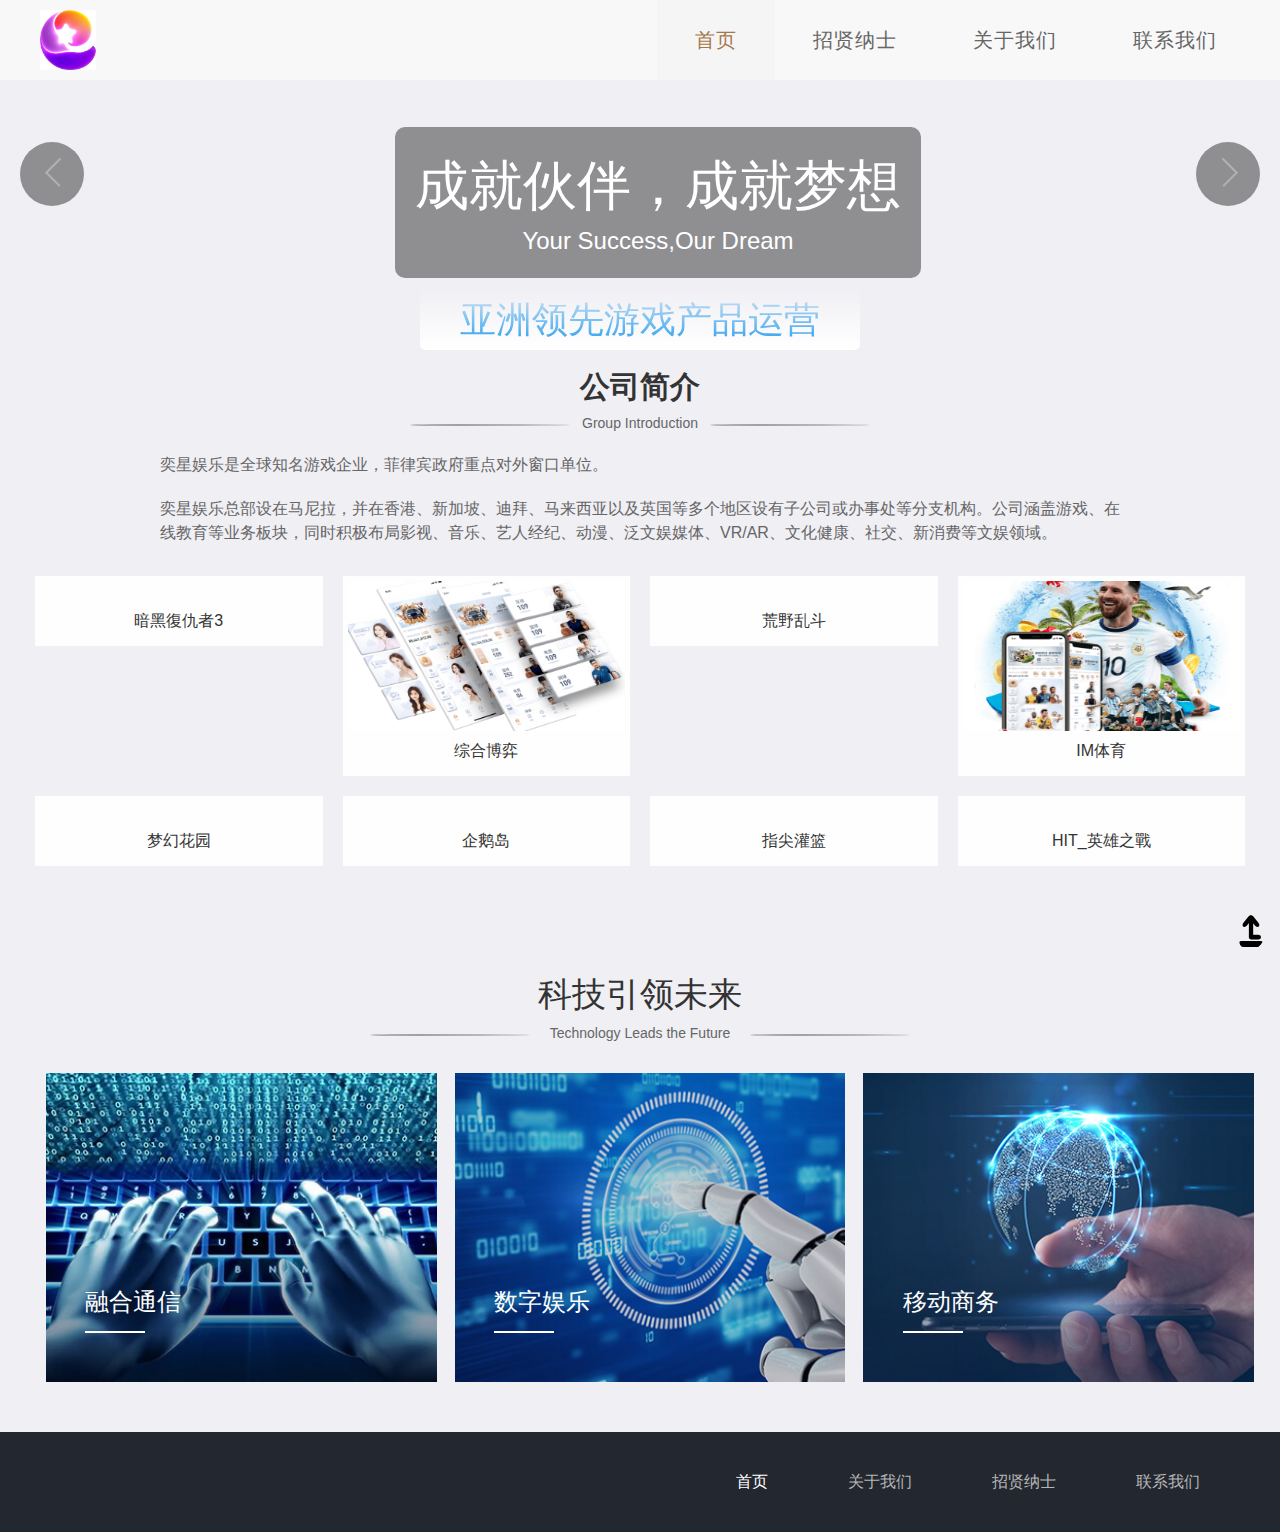
==== commit 78d4829b: "logo changed" ====
--- a/index.html
+++ b/index.html
@@ -7,9 +7,9 @@
     <meta http-equiv="Content-Type" content="text/html; charset=UTF-8">
 
     <meta http-equiv="X-UA-Compatible" content="IE=11">
-    <title>乐鱼体育官网</title>
+    <title>奕星娱乐官网</title>
     <meta name="viewport" content="width=device-width, initial-scale=1">
-    <meta name="keywords" content="乐鱼体育官网">
+    <meta name="keywords" content="奕星娱乐官网">
     <link rel="shortcut icon" href="img/favicon.ico">
     <link rel="stylesheet" type="text/css" href="index_files/demo-v=1.0.0.css">
     <link rel="stylesheet" href="index_files/common-v=1.0.0.css">
@@ -47,8 +47,8 @@
             <nav class="navbar navbar-default nav-sec navbar-fixed-top  wow fadeInUp" style="visibility: visible; animation-name: fadeInUp;">
                 <div class="container">
                     <div class="navbar-header nav-pc">
-                        <a class="navbar-brand" href="javascript:window.open('http://leyuph.com/');" title="Leyu">
-                            <img src="index_files/logo.png" alt="Leyu Logo" id="Leyu Logo">
+                        <a class="navbar-brand" href="javascript:window.open('/');" title="Leyu">
+                            <img src="index_files/logo.jpg" alt="Leyu Logo" id="Leyu Logo" style="height: 60px">
                         </a>
                     </div>
                     <div>
@@ -133,14 +133,14 @@
                                 Group Introduction
                             </span>
                             <p class="details" style="text-align: left;">
-                                乐鱼体育科技有限公司（Leyu）,亚洲领先的精品休闲游戏运营商及开发商，行业标准与改革创新的主导者之一；公司业务范围涉猎全球，在二十多个国家和地区设有子公司和分支机构，目前全球已拥有超过10000人的产研团队及运营团队；我们践行精英文化，宁缺毋滥，本科及以上学历占比80%以上，从产品、设计、研发、测试到运维，从售前、售中、售后，均由高精尖的行业专家带团队负责。
+                                奕星娱乐是全球知名游戏企业，菲律宾政府重点对外窗口单位。
                             </p>
                             <p class="details" style="text-align: left;">
-                                Leyu发展至今，始终以“成为全球领军品牌”为目标，秉承产品为王、客户体验至上为核心理念，为广大玩家打造了数十款精品游戏，带来了精妙的游戏体验，快速的财务出入，公平的博弈体验，高利润的合营模式，荣居亚洲游戏领域的鳌头。
+                                奕星娱乐总部设在马尼拉，并在香港、新加坡、迪拜、马来西亚以及英国等多个地区设有子公司或办事处等分支机构。公司涵盖游戏、在线教育等业务板块，同时积极布局影视、音乐、艺人经纪、动漫、泛文娱媒体、VR/AR、文化健康、社交、新消费等文娱领域。
                             </p>
-                            <p class="details" style="text-align: left;">
-                                Leyu是一支年轻化的队伍，工作氛围和谐、开放，充满着热情、创造力和拼搏精神，相信在不远的将来，我们的产品和业务将会覆盖到全球90%以上的国家和地区；我们求贤纳才，在高效的协同氛围和愉悦的办公环境中，期待着与您共同前行，携手铸就游戏博弈经典。
-                            </p>
+<!--                            <p class="details" style="text-align: left;">-->
+<!--                                Leyu是一支年轻化的队伍，工作氛围和谐、开放，充满着热情、创造力和拼搏精神，相信在不远的将来，我们的产品和业务将会覆盖到全球90%以上的国家和地区；我们求贤纳才，在高效的协同氛围和愉悦的办公环境中，期待着与您共同前行，携手铸就游戏博弈经典。-->
+<!--                            </p>-->
                         </div>
                     </div>
                 </div>
@@ -239,10 +239,10 @@
 
     <div id="location" class="location">
         <div class="swiper-container swiper-location show-pc">
-            <div class="swiper-wrapper">
-               <img class="lazy" src="img/banner-01.jpg" data-original="img/banner-01.jpg" alt="" style="margin: 0 auto;width:1920px" >
-
-                                    </div>
+<!--            <div class="swiper-wrapper">-->
+<!--               <img class="lazy" src="img/banner-01.jpg" data-original="img/banner-01.jpg" alt="" style="margin: 0 auto;width:1920px" >-->
+
+<!--                                    </div>-->
                                 </div>
                             </div>
                             <div class="col-md-5 col-sm-6">
@@ -316,7 +316,7 @@
                             <img src="index_files/tech-01.jpg" alt="" class="show-pc">
                             <div class="hover-cont">
                                 <h6>融合通信</h6>
-                                <p>基于云托管解决方案，在固定和移动网络上同时使用不同技术提供产品比以往任何时候都更加重要。乐鱼体育通信是基于云托管解决方案的下一代服务交付平台，300余家三方支付稳定合作。
+                                <p>基于云托管解决方案，在固定和移动网络上同时使用不同技术提供产品比以往任何时候都更加重要。融合通信通信是基于云托管解决方案的下一代服务交付平台，300余家三方支付稳定合作。
                                 </p>
                             </div>
                             <img src="index_files/tech-m-01.jpg" alt="" class="show-mobile">
@@ -325,7 +325,7 @@
                             <img src="index_files/tech-02.jpg" alt="" class="show-pc">
                             <div class="hover-cont">
                                 <h6>数字娱乐</h6>
-                                <p>如今，广泛开发的数字娱乐行业比以往任何时候都能覆盖更多的平台和用户。乐鱼体育为电信服务提供商、平台代理商提供数字娱乐解决方案。
+                                <p>如今，广泛开发的数字娱乐行业比以往任何时候都能覆盖更多的平台和用户。奕星娱乐为电信服务提供商、平台代理商提供数字娱乐解决方案。
                                 </p>
                             </div>
                             <img src="index_files/tech-m-02.jpg" alt="" class="show-mobile">
@@ -334,7 +334,7 @@
                             <img src="index_files/tech-03.jpg" alt="" class="show-pc">
                             <div class="hover-cont">
                                 <h6>移动商务</h6>
-                                <p>移动商务市场的蓬勃发展表明公司必须进入移动金融领域。无论您是需要开发移动钱包应用程序，还是为您的客户实施其他移动金融游戏服务，乐鱼体育团队都将提出并实施最佳解决方案。
+                                <p>移动商务市场的蓬勃发展表明公司必须进入移动金融领域。无论您是需要开发移动钱包应用程序，还是为您的客户实施其他移动金融游戏服务，奕星娱乐团队都将提出并实施最佳解决方案。
                                 </p>
                             </div>
                             <img src="index_files/tech-m-03.jpg" alt="" class="show-mobile">
@@ -347,45 +347,45 @@
     </div>
     <!-- 科技引领未来结束  -->
 
-    <div class="product-show product-detail" id="advantage">
-        <div class="product-list">
-            <ul>
-                <li class="wow fadeInUp" data-wow-delay="0.4s" style="visibility: hidden; animation-duration: 1s; animation-delay: 0.4s; animation-name: none;">
-                    <div class="icon">
-                        <img class="lazy" src="index_files/placeholder.jpg" data-original="img/rz_1.png" alt="" width="150" height="40">
-                    </div>
-                    <span>英国GC监督委员会监督</span>
-                </li>
-                <li class="wow fadeInUp" data-wow-delay="0.4s" style="visibility: hidden; animation-duration: 1s; animation-delay: 0.4s; animation-name: none;">
-                    <div class="icon">
-                        <img class="lazy" src="index_files/placeholder.jpg" data-original="img/rz_2.png" alt="" width="150" height="40">
-                    </div>
-                    <span>马耳他博彩牌照（MGA）认证</span>
-                </li>
-                <li class="wow fadeInUp" data-wow-delay="0.4s" style="visibility: hidden; animation-duration: 1s; animation-delay: 0.4s; animation-name: none;">
-                    <div class="icon">
-                        <img class="lazy" src="index_files/placeholder.jpg" data-original="img/rz_3.png" alt="" width="150" height="40">
-                    </div>
-                    <span>英属维尔京群岛（BVI）认证</span>
-                </li>
-                <li class="wow fadeInUp" data-wow-delay="0.4s" style="visibility: hidden; animation-duration: 1s; animation-delay: 0.4s; animation-name: none;">
-                    <div class="icon">
-                        <img class="lazy" src="index_files/placeholder.jpg" data-original="img/rz_4.png" alt="" width="150" height="40">
-                    </div>
-                    <span>菲律宾（PAGCOR）博彩牌照</span>
-                </li>
-            </ul>
-            <div class="clr"></div>
-        </div>
-    </div>
+<!--    <div class="product-show product-detail" id="advantage">-->
+<!--        <div class="product-list">-->
+<!--            <ul>-->
+<!--                <li class="wow fadeInUp" data-wow-delay="0.4s" style="visibility: hidden; animation-duration: 1s; animation-delay: 0.4s; animation-name: none;">-->
+<!--                    <div class="icon">-->
+<!--                        <img class="lazy" src="index_files/placeholder.jpg" data-original="img/rz_1.png" alt="" width="150" height="40">-->
+<!--                    </div>-->
+<!--                    <span>英国GC监督委员会监督</span>-->
+<!--                </li>-->
+<!--                <li class="wow fadeInUp" data-wow-delay="0.4s" style="visibility: hidden; animation-duration: 1s; animation-delay: 0.4s; animation-name: none;">-->
+<!--                    <div class="icon">-->
+<!--                        <img class="lazy" src="index_files/placeholder.jpg" data-original="img/rz_2.png" alt="" width="150" height="40">-->
+<!--                    </div>-->
+<!--                    <span>马耳他博彩牌照（MGA）认证</span>-->
+<!--                </li>-->
+<!--                <li class="wow fadeInUp" data-wow-delay="0.4s" style="visibility: hidden; animation-duration: 1s; animation-delay: 0.4s; animation-name: none;">-->
+<!--                    <div class="icon">-->
+<!--                        <img class="lazy" src="index_files/placeholder.jpg" data-original="img/rz_3.png" alt="" width="150" height="40">-->
+<!--                    </div>-->
+<!--                    <span>英属维尔京群岛（BVI）认证</span>-->
+<!--                </li>-->
+<!--                <li class="wow fadeInUp" data-wow-delay="0.4s" style="visibility: hidden; animation-duration: 1s; animation-delay: 0.4s; animation-name: none;">-->
+<!--                    <div class="icon">-->
+<!--                        <img class="lazy" src="index_files/placeholder.jpg" data-original="img/rz_4.png" alt="" width="150" height="40">-->
+<!--                    </div>-->
+<!--                    <span>菲律宾（PAGCOR）博彩牌照</span>-->
+<!--                </li>-->
+<!--            </ul>-->
+<!--            <div class="clr"></div>-->
+<!--        </div>-->
+<!--    </div>-->
 
     <footer id="footer" class="footer">
         <div class="container">
 
-            <div class="logo-footer wow fadeInUp fl" style="visibility: hidden; animation-name: none;">
-                <img src="index_files/leyulogo.png" alt="Leyu" title="Leyu">
-                <span class="copyright">Copyright© 2019-2020 乐鱼体育 保留所有权</span>
-            </div>
+<!--            <div class="logo-footer wow fadeInUp fl" style="visibility: hidden; animation-name: none;">-->
+<!--                <img src="index_files/leyulogo.png" alt="Leyu" title="Leyu">-->
+<!--                <span class="copyright">Copyright© 2019-2020 乐鱼体育 保留所有权</span>-->
+<!--            </div>-->
             <div class="fr footer-menus">
                 <a href="index1.html" class="fl wow fadeInUp active" data-wow-duration=".1s" style="visibility: hidden; animation-duration: 0.1s; animation-name: none;">首页</a>
                 <!-- <a href="./fund.html" class="fl wow fadeInUp"
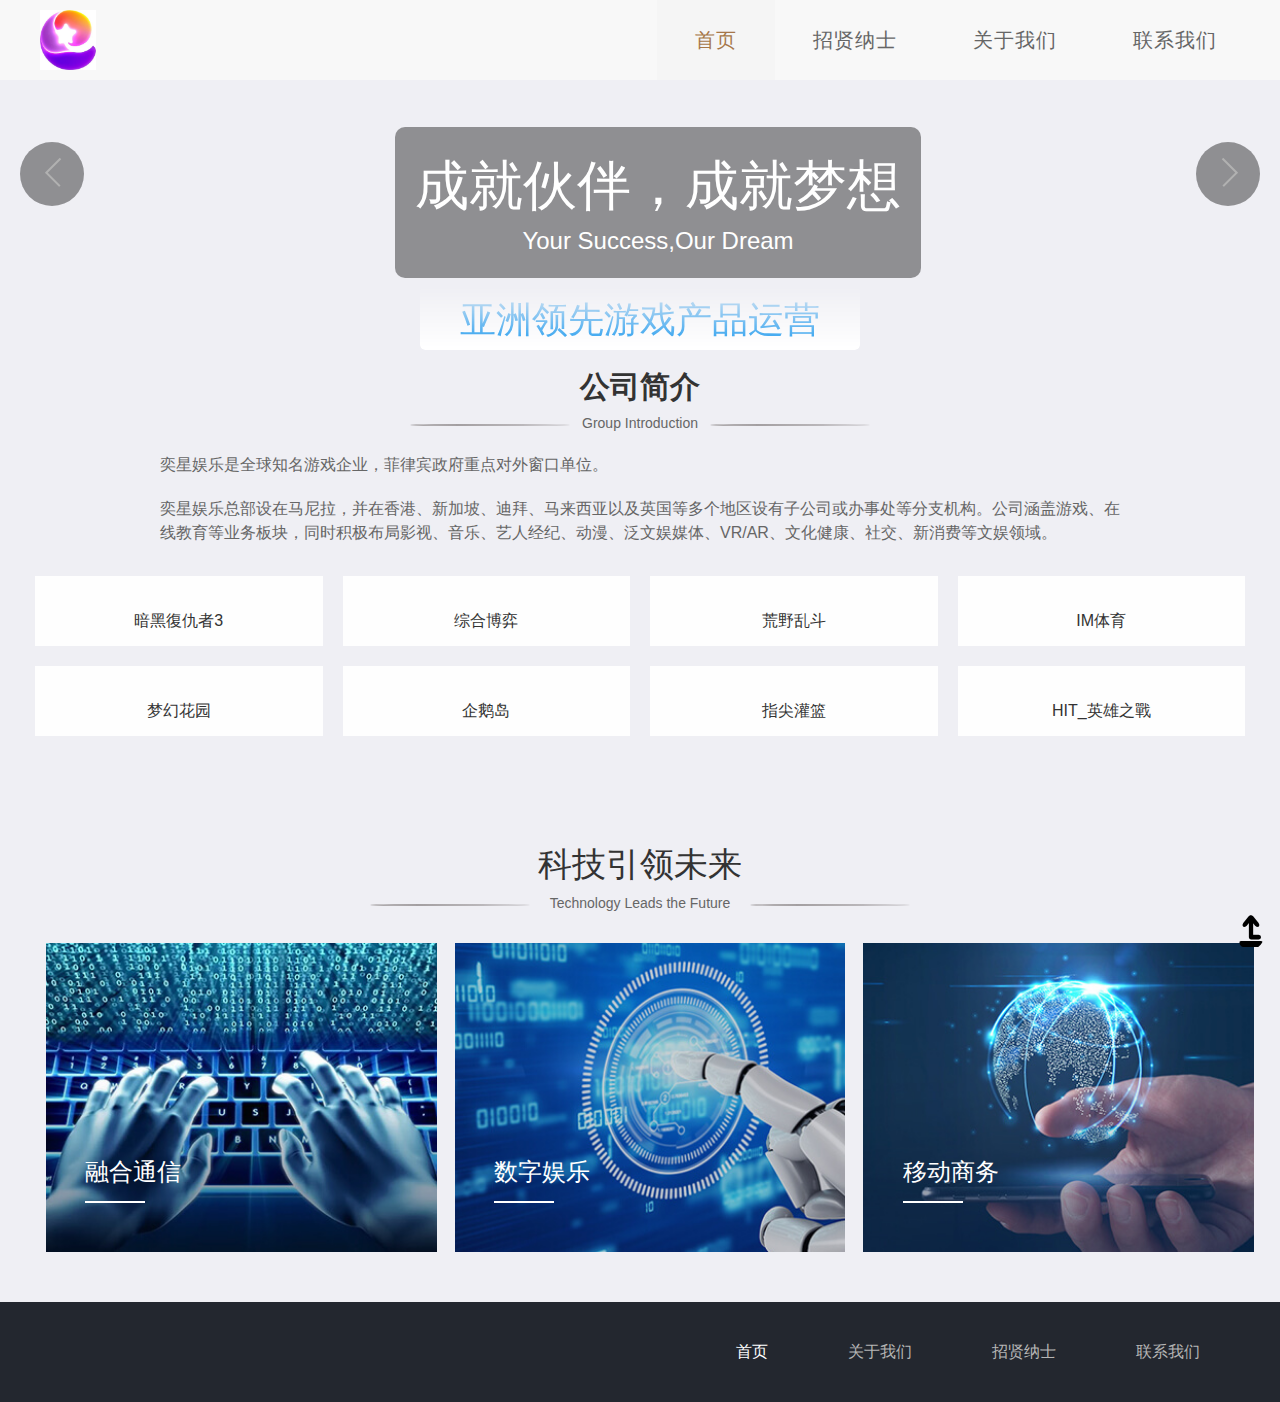
==== commit 7df8fe46: "can find it" ====
--- a/index.html
+++ b/index.html
@@ -162,7 +162,7 @@
                             <div class="col-md-3.5 col-sm-3 wow fadeInUp" data-wow-delay="0.2s" style="visibility: visible; animation-delay: 0.2s; animation-name: fadeInUp;">
                                 <div class="single-info">
                                     <div class="icon-contact">
-                                        <img src="index_files/zonghe.jpg" alt="">
+                                        <img src="index_files/zonghe.jpg1" alt="">
                                     </div>
                                     <div class="info-text">
                                         <h4>综合博弈</h4>
@@ -182,7 +182,7 @@
                             <div class="col-md-3.5 col-sm-3 wow fadeInUp" data-wow-delay="0.6s" style="visibility: visible; animation-delay: 0.6s; animation-name: fadeInUp;">
                                 <div class="single-info">
                                     <div class="icon-contact">
-                                        <img src="index_files/IMsport.jpg" alt="">
+                                        <img src="index_files/IMsport.jpg1" alt="">
                                     </div>
                                     <div class="info-text">
                                         <h4>IM体育</h4>
